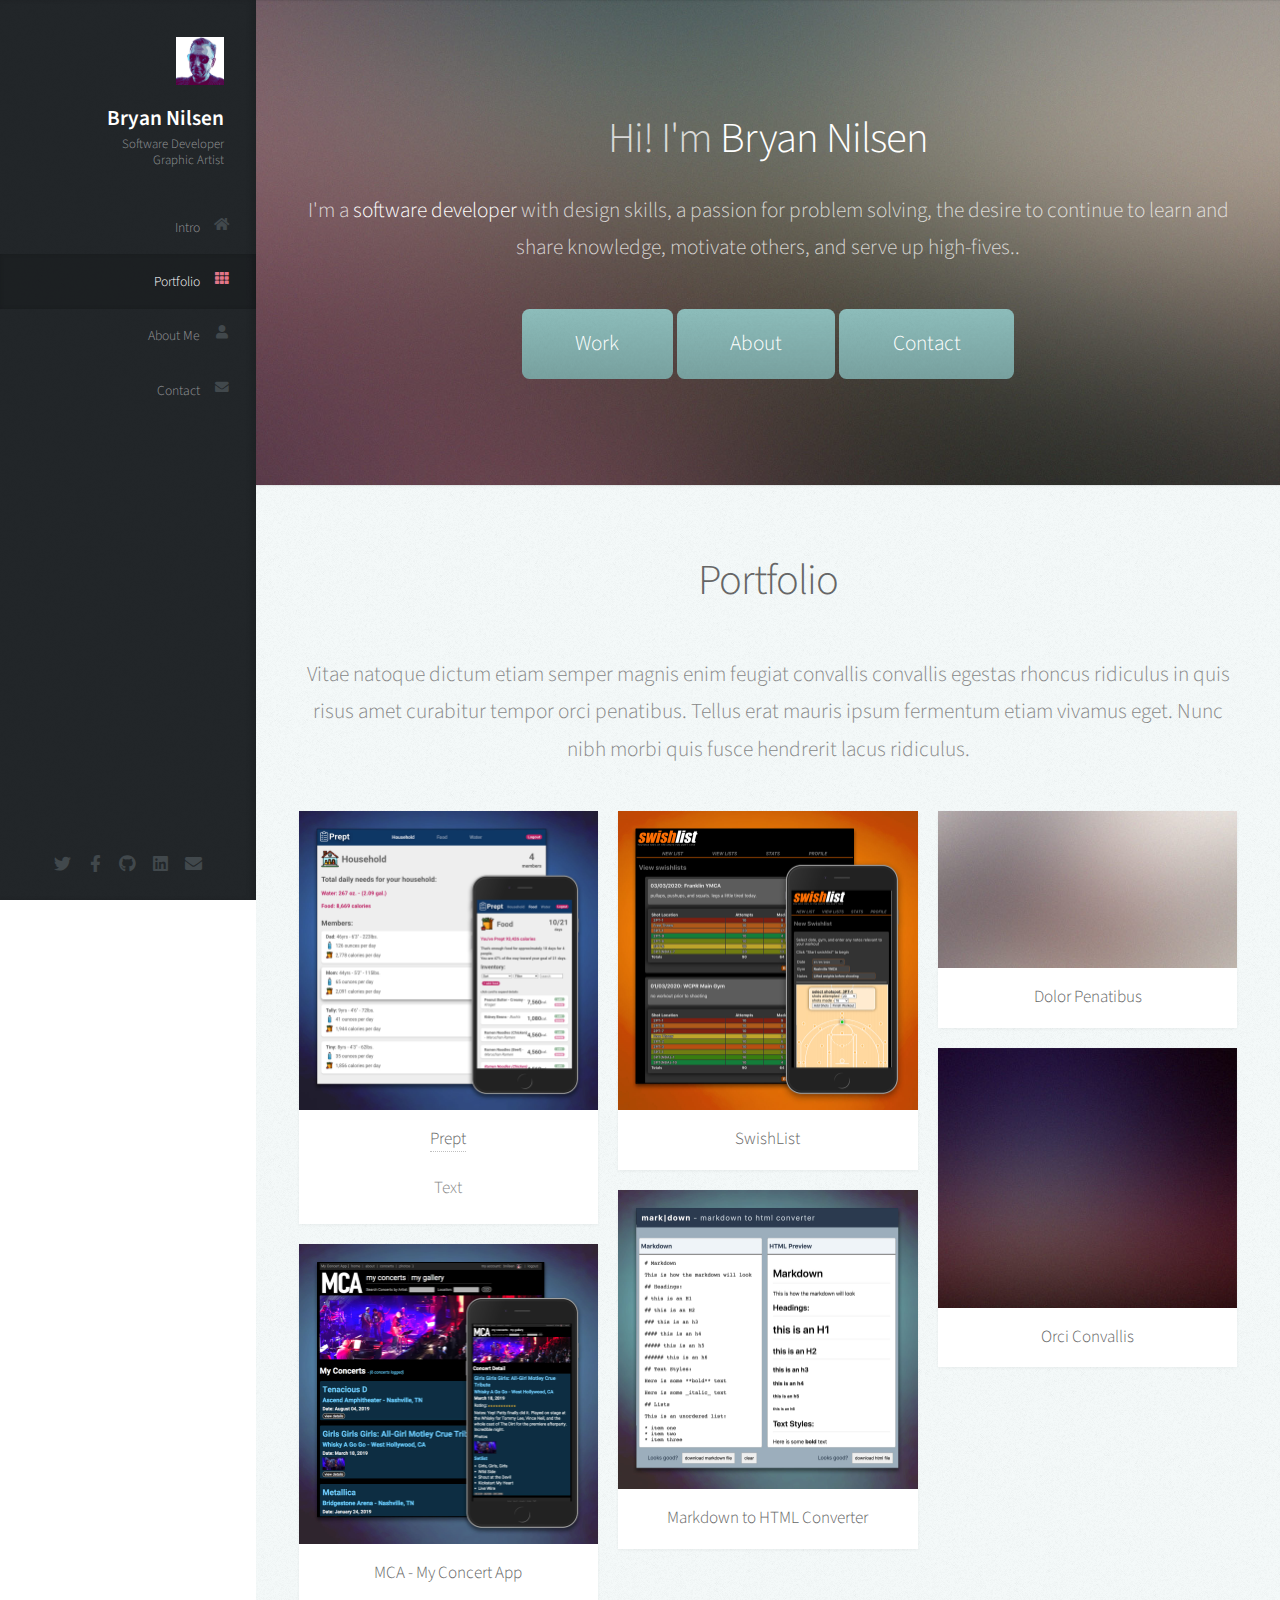
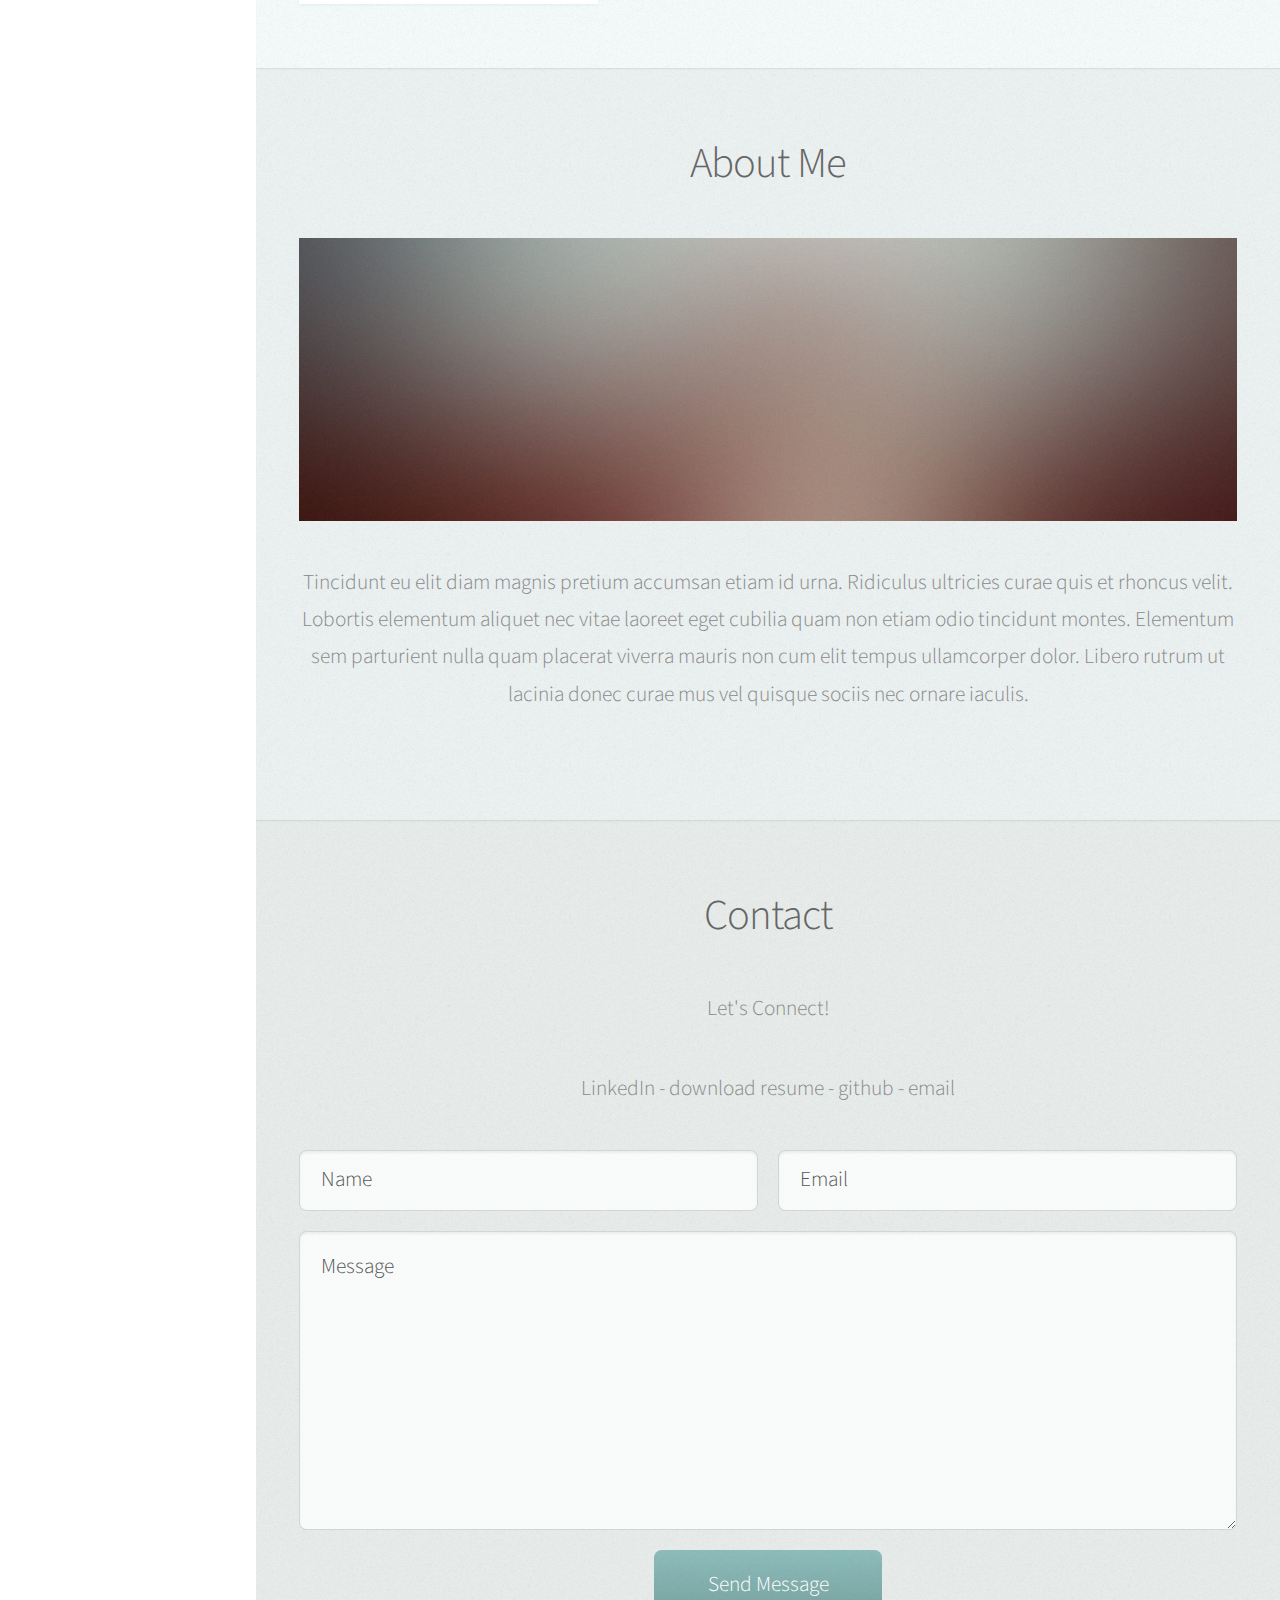
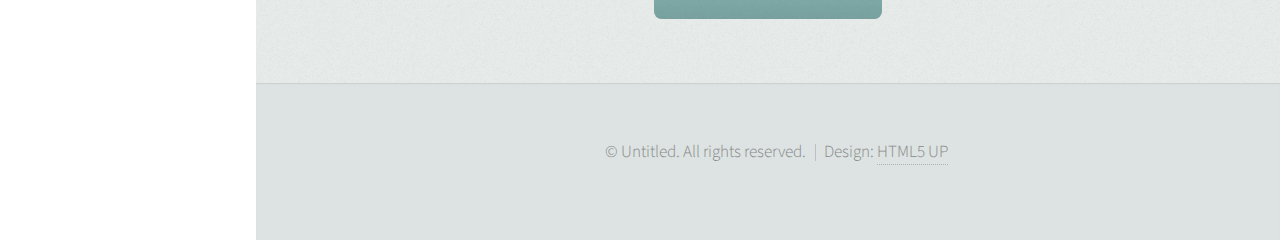
==== prologue/index.html @ c6aea809 "added prologue template" ====
<!DOCTYPE HTML>
<!--
	Prologue by HTML5 UP
	html5up.net | @ajlkn
	Free for personal and commercial use under the CCA 3.0 license (html5up.net/license)
-->
<html>
	<head>
		<title>Bryan Nilsen - Full-Stack Software Developer with a love of UI/UX, a background in art and design, and kickass high-fiver based in Nashville, TN</title>
		<meta charset="utf-8" />
		<meta name="viewport" content="width=device-width, initial-scale=1, user-scalable=no" />
		<link rel="stylesheet" href="assets/css/main.css" />
	</head>
	<body class="is-preload">

		<!-- Header -->
			<div id="header">

				<div class="top">

					<!-- Logo -->
						<div id="logo">
							<span class="image avatar48"><img src="./images/bn-avatar.jpg" alt="Bryan Nilsen" /></span>
							<h1 id="title">Bryan Nilsen</h1>
							<p>Software Developer <br/> Graphic Artist</p>
						</div>

					<!-- Nav -->
						<nav id="nav">
							<ul>
								<li><a href="#top" id="top-link"><span class="icon solid fa-home">Intro</span></a></li>
								<li><a href="#portfolio" id="portfolio-link"><span class="icon solid fa-th">Portfolio</span></a></li>
								<li><a href="#about" id="about-link"><span class="icon solid fa-user">About Me</span></a></li>
								<li><a href="#contact" id="contact-link"><span class="icon solid fa-envelope">Contact</span></a></li>
							</ul>
						</nav>

				</div>

				<div class="bottom">

					<!-- Social Icons -->
						<ul class="icons">
							<li><a href="#" class="icon brands fa-twitter"><span class="label">Twitter</span></a></li>
							<li><a href="#" class="icon brands fa-facebook-f"><span class="label">Facebook</span></a></li>
							<li><a href="#" class="icon brands fa-github"><span class="label">Github</span></a></li>
							<li><a href="#" class="icon brands fa-linkedin"><span class="label">LinkedIn</span></a></li>
							<li><a href="#" class="icon solid fa-envelope"><span class="label">Email</span></a></li>
						</ul>

				</div>

			</div>

		<!-- Main -->
			<div id="main">

				<!-- Intro -->
					<section id="top" class="one dark cover">
						<div class="container">

							<header>
								<h2 class="alt">Hi! I'm <strong>Bryan Nilsen</strong></h2>
								<p>I'm a <strong>software developer</strong> with design skills, a
              passion for problem solving, the desire to continue to learn and
              share knowledge, motivate others, and serve up high-fives..</p>
							</header>

							<footer>
								<a href="#portfolio" class="button scrolly">Work</a>
								<a href="#about" class="button scrolly">About</a>
								<a href="#contact" class="button scrolly">Contact</a>
							</footer>

						</div>
					</section>

				<!-- Portfolio -->
					<section id="portfolio" class="two">
						<div class="container">

							<header>
								<h2>Portfolio</h2>
							</header>

							<p>Vitae natoque dictum etiam semper magnis enim feugiat convallis convallis
							egestas rhoncus ridiculus in quis risus amet curabitur tempor orci penatibus.
							Tellus erat mauris ipsum fermentum etiam vivamus eget. Nunc nibh morbi quis
							fusce hendrerit lacus ridiculus.</p>

							<div class="row">
								<div class="col-4 col-12-mobile">
									<article class="item">
										<a href="#" class="image fit"><img
                  src="./images/work-prept-gradient.jpg"
                  alt="Prept - Food and Water Prepping App"
              /></a>
										<header>
              <h3>
                <a
                  href="https://github.com/BryanNilsen/Prept"
                  rel="noopener noreferrer"
                  target="_blank"
                  >Prept</a
                >
              </h3>
							<p>Text</p>
										</header>
									</article>
									<article class="item">
										<a href="#" class="image fit"><img
                  src="./images/work-mca-gradient.jpg"
                  alt="MCA - My Concert App"
              /></a>
										<header>
											<h3>MCA - My Concert App</h3>
										</header>
									</article>
								</div>
								<div class="col-4 col-12-mobile">
									<article class="item">
										<a href="#" class="image fit"><img
                  src="./images/work-swishlist-gradient.jpg"
                  alt="SwishList"
              /></a>
										<header>
											<h3>SwishList</h3>
										</header>
									</article>
									<article class="item">
										<a href="#" class="image fit"><img
                  src="./images/work-markdown-gradient.jpg"
                  alt="MCA - My Concert App"
              /></a>
										<header>
											<h3>Markdown to HTML Converter</h3>
										</header>
									</article>
								</div>
								<div class="col-4 col-12-mobile">
									<article class="item">
										<a href="#" class="image fit"><img src="images/pic06.jpg" alt="" /></a>
										<header>
											<h3>Dolor Penatibus</h3>
										</header>
									</article>
									<article class="item">
										<a href="#" class="image fit"><img src="images/pic07.jpg" alt="" /></a>
										<header>
											<h3>Orci Convallis</h3>
										</header>
									</article>
								</div>
							</div>

						</div>
					</section>

				<!-- About Me -->
					<section id="about" class="three">
						<div class="container">

							<header>
								<h2>About Me</h2>
							</header>

							<a href="#" class="image featured"><img src="images/pic08.jpg" alt="" /></a>

							<p>Tincidunt eu elit diam magnis pretium accumsan etiam id urna. Ridiculus
							ultricies curae quis et rhoncus velit. Lobortis elementum aliquet nec vitae
							laoreet eget cubilia quam non etiam odio tincidunt montes. Elementum sem
							parturient nulla quam placerat viverra mauris non cum elit tempus ullamcorper
							dolor. Libero rutrum ut lacinia donec curae mus vel quisque sociis nec
							ornare iaculis.</p>

						</div>
					</section>

				<!-- Contact -->
					<section id="contact" class="four">
						<div class="container">

							<header>
								<h2>Contact</h2>
							</header>

							<p>Let's Connect!</p>
							<p>LinkedIn - download resume - github - email</p>

							<form method="post" action="#">
								<div class="row">
									<div class="col-6 col-12-mobile"><input type="text" name="name" placeholder="Name" /></div>
									<div class="col-6 col-12-mobile"><input type="text" name="email" placeholder="Email" /></div>
									<div class="col-12">
										<textarea name="message" placeholder="Message"></textarea>
									</div>
									<div class="col-12">
										<input type="submit" value="Send Message" />
									</div>
								</div>
							</form>

						</div>
					</section>

			</div>

		<!-- Footer -->
			<div id="footer">

				<!-- Copyright -->
					<ul class="copyright">
						<li>&copy; Untitled. All rights reserved.</li><li>Design: <a href="http://html5up.net">HTML5 UP</a></li>
					</ul>

			</div>

		<!-- Scripts -->
			<script src="assets/js/jquery.min.js"></script>
			<script src="assets/js/jquery.scrolly.min.js"></script>
			<script src="assets/js/jquery.scrollex.min.js"></script>
			<script src="assets/js/browser.min.js"></script>
			<script src="assets/js/breakpoints.min.js"></script>
			<script src="assets/js/util.js"></script>
			<script src="assets/js/main.js"></script>

	</body>
</html>
---- prologue/assets/css/main.css ----
@import url("fontawesome-all.min.css");
@import url("https://fonts.googleapis.com/css?family=Source+Sans+Pro:300,300italic,400,600");

/*
	Prologue by HTML5 UP
	html5up.net | @ajlkn
	Free for personal and commercial use under the CCA 3.0 license (html5up.net/license)
*/

html,
body,
div,
span,
applet,
object,
iframe,
h1,
h2,
h3,
h4,
h5,
h6,
p,
blockquote,
pre,
a,
abbr,
acronym,
address,
big,
cite,
code,
del,
dfn,
em,
img,
ins,
kbd,
q,
s,
samp,
small,
strike,
strong,
sub,
sup,
tt,
var,
b,
u,
i,
center,
dl,
dt,
dd,
ol,
ul,
li,
fieldset,
form,
label,
legend,
table,
caption,
tbody,
tfoot,
thead,
tr,
th,
td,
article,
aside,
canvas,
details,
embed,
figure,
figcaption,
footer,
header,
hgroup,
menu,
nav,
output,
ruby,
section,
summary,
time,
mark,
audio,
video {
  margin: 0;
  padding: 0;
  border: 0;
  font-size: 100%;
  font: inherit;
  vertical-align: baseline;
}

article,
aside,
details,
figcaption,
figure,
footer,
header,
hgroup,
menu,
nav,
section {
  display: block;
}

body {
  line-height: 1;
}

ol,
ul {
  list-style: none;
}

blockquote,
q {
  quotes: none;
}

blockquote:before,
blockquote:after,
q:before,
q:after {
  content: "";
  content: none;
}

table {
  border-collapse: collapse;
  border-spacing: 0;
}

body {
  -webkit-text-size-adjust: none;
}

mark {
  background-color: transparent;
  color: inherit;
}

input::-moz-focus-inner {
  border: 0;
  padding: 0;
}

input,
select,
textarea {
  -moz-appearance: none;
  -webkit-appearance: none;
  -ms-appearance: none;
  appearance: none;
}

/* Basic */

html {
  box-sizing: border-box;
}

*,
*:before,
*:after {
  box-sizing: inherit;
}

body {
  background: #fff;
  font-family: "Source Sans Pro", sans-serif;
  font-size: 19pt;
  font-weight: 300;
  line-height: 1.75em;
  color: #888;
}

body.is-preload *,
body.is-preload *:before,
body.is-preload *:after {
  -moz-animation: none !important;
  -webkit-animation: none !important;
  -ms-animation: none !important;
  animation: none !important;
  -moz-transition: none !important;
  -webkit-transition: none !important;
  -ms-transition: none !important;
  transition: none !important;
}

input,
textarea,
select {
  font-family: "Source Sans Pro", sans-serif;
  font-size: 19pt;
  font-weight: 300;
  line-height: 1.75em;
  color: #888;
}

h1,
h2,
h3,
h4,
h5,
h6 {
  font-weight: 300;
  color: #666;
  line-height: 1.5em;
}

h1 a,
h2 a,
h3 a,
h4 a,
h5 a,
h6 a {
  color: inherit;
  text-decoration: none;
}

h1 a strong,
h2 a strong,
h3 a strong,
h4 a strong,
h5 a strong,
h6 a strong {
  color: #333;
}

h2 {
  font-size: 2em;
  letter-spacing: -1px;
}

h2.alt {
  color: #888;
}

h2.alt strong {
  color: #666;
}

h3 {
  font-size: 1.5em;
}

header {
  margin: 0 0 2em 0;
}

header > p {
  margin: 1em 0 0 0;
}

footer {
  margin: 2em 0 0 0;
}

strong,
b {
  font-weight: 300;
  color: #666;
}

em,
i {
  font-style: italic;
}

a {
  text-decoration: none;
  color: inherit;
  border-bottom: dotted 1px rgba(128, 128, 128, 0.5);
  -moz-transition: color 0.35s ease-in-out,
    border-bottom-color 0.35s ease-in-out;
  -webkit-transition: color 0.35s ease-in-out,
    border-bottom-color 0.35s ease-in-out;
  -ms-transition: color 0.35s ease-in-out, border-bottom-color 0.35s ease-in-out;
  transition: color 0.35s ease-in-out, border-bottom-color 0.35s ease-in-out;
  outline: 0;
}

a:hover {
  color: #e27689;
  border-bottom-color: rgba(255, 255, 255, 0);
}

sub {
  position: relative;
  top: 0.5em;
  font-size: 0.8em;
}

sup {
  position: relative;
  top: -0.5em;
  font-size: 0.8em;
}

hr {
  border: 0;
  border-top: solid 1px #ddd;
}

blockquote {
  border-left: solid 0.5em #ddd;
  padding: 1em 0 1em 2em;
  font-style: italic;
}

p,
ul,
ol,
dl,
table {
  margin-bottom: 2em;
}

br.clear {
  clear: both;
}

/* Container */

.container {
  margin: 0 auto;
  max-width: 100%;
  width: 1400px;
}

@media screen and (min-width: 961px) and (max-width: 1880px) {
  .container {
    width: 1200px;
  }
}

@media screen and (min-width: 961px) and (max-width: 1620px) {
  .container {
    width: 960px;
  }
}

@media screen and (min-width: 961px) and (max-width: 1320px) {
  .container {
    width: 100%;
  }
}

@media screen and (max-width: 960px) {
  .container {
    width: 100%;
  }
}

@media screen and (max-width: 736px) {
  .container {
    width: 100%;
  }
}

/* Row */

.row {
  display: flex;
  flex-wrap: wrap;
  box-sizing: border-box;
  align-items: stretch;
}

.row > * {
  box-sizing: border-box;
}

.row.gtr-uniform > * > :last-child {
  margin-bottom: 0;
}

.row.aln-left {
  justify-content: flex-start;
}

.row.aln-center {
  justify-content: center;
}

.row.aln-right {
  justify-content: flex-end;
}

.row.aln-top {
  align-items: flex-start;
}

.row.aln-middle {
  align-items: center;
}

.row.aln-bottom {
  align-items: flex-end;
}

.row > .imp {
  order: -1;
}

.row > .col-1 {
  width: 8.33333%;
}

.row > .off-1 {
  margin-left: 8.33333%;
}

.row > .col-2 {
  width: 16.66667%;
}

.row > .off-2 {
  margin-left: 16.66667%;
}

.row > .col-3 {
  width: 25%;
}

.row > .off-3 {
  margin-left: 25%;
}

.row > .col-4 {
  width: 33.33333%;
}

.row > .off-4 {
  margin-left: 33.33333%;
}

.row > .col-5 {
  width: 41.66667%;
}

.row > .off-5 {
  margin-left: 41.66667%;
}

.row > .col-6 {
  width: 50%;
}

.row > .off-6 {
  margin-left: 50%;
}

.row > .col-7 {
  width: 58.33333%;
}

.row > .off-7 {
  margin-left: 58.33333%;
}

.row > .col-8 {
  width: 66.66667%;
}

.row > .off-8 {
  margin-left: 66.66667%;
}

.row > .col-9 {
  width: 75%;
}

.row > .off-9 {
  margin-left: 75%;
}

.row > .col-10 {
  width: 83.33333%;
}

.row > .off-10 {
  margin-left: 83.33333%;
}

.row > .col-11 {
  width: 91.66667%;
}

.row > .off-11 {
  margin-left: 91.66667%;
}

.row > .col-12 {
  width: 100%;
}

.row > .off-12 {
  margin-left: 100%;
}

.row.gtr-0 {
  margin-top: 0px;
  margin-left: 0px;
}

.row.gtr-0 > * {
  padding: 0px 0 0 0px;
}

.row.gtr-0.gtr-uniform {
  margin-top: 0px;
}

.row.gtr-0.gtr-uniform > * {
  padding-top: 0px;
}

.row.gtr-25 {
  margin-top: -10px;
  margin-left: -10px;
}

.row.gtr-25 > * {
  padding: 10px 0 0 10px;
}

.row.gtr-25.gtr-uniform {
  margin-top: -10px;
}

.row.gtr-25.gtr-uniform > * {
  padding-top: 10px;
}

.row.gtr-50 {
  margin-top: -20px;
  margin-left: -20px;
}

.row.gtr-50 > * {
  padding: 20px 0 0 20px;
}

.row.gtr-50.gtr-uniform {
  margin-top: -20px;
}

.row.gtr-50.gtr-uniform > * {
  padding-top: 20px;
}

.row {
  margin-top: -40px;
  margin-left: -40px;
}

.row > * {
  padding: 40px 0 0 40px;
}

.row.gtr-uniform {
  margin-top: -40px;
}

.row.gtr-uniform > * {
  padding-top: 40px;
}

.row.gtr-150 {
  margin-top: -60px;
  margin-left: -60px;
}

.row.gtr-150 > * {
  padding: 60px 0 0 60px;
}

.row.gtr-150.gtr-uniform {
  margin-top: -60px;
}

.row.gtr-150.gtr-uniform > * {
  padding-top: 60px;
}

.row.gtr-200 {
  margin-top: -80px;
  margin-left: -80px;
}

.row.gtr-200 > * {
  padding: 80px 0 0 80px;
}

.row.gtr-200.gtr-uniform {
  margin-top: -80px;
}

.row.gtr-200.gtr-uniform > * {
  padding-top: 80px;
}

@media screen and (min-width: 961px) and (max-width: 1880px) {
  .row {
    display: flex;
    flex-wrap: wrap;
    box-sizing: border-box;
    align-items: stretch;
  }

  .row > * {
    box-sizing: border-box;
  }

  .row.gtr-uniform > * > :last-child {
    margin-bottom: 0;
  }

  .row.aln-left {
    justify-content: flex-start;
  }

  .row.aln-center {
    justify-content: center;
  }

  .row.aln-right {
    justify-content: flex-end;
  }

  .row.aln-top {
    align-items: flex-start;
  }

  .row.aln-middle {
    align-items: center;
  }

  .row.aln-bottom {
    align-items: flex-end;
  }

  .row > .imp-wide {
    order: -1;
  }

  .row > .col-1-wide {
    width: 8.33333%;
  }

  .row > .off-1-wide {
    margin-left: 8.33333%;
  }

  .row > .col-2-wide {
    width: 16.66667%;
  }

  .row > .off-2-wide {
    margin-left: 16.66667%;
  }

  .row > .col-3-wide {
    width: 25%;
  }

  .row > .off-3-wide {
    margin-left: 25%;
  }

  .row > .col-4-wide {
    width: 33.33333%;
  }

  .row > .off-4-wide {
    margin-left: 33.33333%;
  }

  .row > .col-5-wide {
    width: 41.66667%;
  }

  .row > .off-5-wide {
    margin-left: 41.66667%;
  }

  .row > .col-6-wide {
    width: 50%;
  }

  .row > .off-6-wide {
    margin-left: 50%;
  }

  .row > .col-7-wide {
    width: 58.33333%;
  }

  .row > .off-7-wide {
    margin-left: 58.33333%;
  }

  .row > .col-8-wide {
    width: 66.66667%;
  }

  .row > .off-8-wide {
    margin-left: 66.66667%;
  }

  .row > .col-9-wide {
    width: 75%;
  }

  .row > .off-9-wide {
    margin-left: 75%;
  }

  .row > .col-10-wide {
    width: 83.33333%;
  }

  .row > .off-10-wide {
    margin-left: 83.33333%;
  }

  .row > .col-11-wide {
    width: 91.66667%;
  }

  .row > .off-11-wide {
    margin-left: 91.66667%;
  }

  .row > .col-12-wide {
    width: 100%;
  }

  .row > .off-12-wide {
    margin-left: 100%;
  }

  .row.gtr-0 {
    margin-top: 0px;
    margin-left: 0px;
  }

  .row.gtr-0 > * {
    padding: 0px 0 0 0px;
  }

  .row.gtr-0.gtr-uniform {
    margin-top: 0px;
  }

  .row.gtr-0.gtr-uniform > * {
    padding-top: 0px;
  }

  .row.gtr-25 {
    margin-top: -10px;
    margin-left: -10px;
  }

  .row.gtr-25 > * {
    padding: 10px 0 0 10px;
  }

  .row.gtr-25.gtr-uniform {
    margin-top: -10px;
  }

  .row.gtr-25.gtr-uniform > * {
    padding-top: 10px;
  }

  .row.gtr-50 {
    margin-top: -20px;
    margin-left: -20px;
  }

  .row.gtr-50 > * {
    padding: 20px 0 0 20px;
  }

  .row.gtr-50.gtr-uniform {
    margin-top: -20px;
  }

  .row.gtr-50.gtr-uniform > * {
    padding-top: 20px;
  }

  .row {
    margin-top: -40px;
    margin-left: -40px;
  }

  .row > * {
    padding: 40px 0 0 40px;
  }

  .row.gtr-uniform {
    margin-top: -40px;
  }

  .row.gtr-uniform > * {
    padding-top: 40px;
  }

  .row.gtr-150 {
    margin-top: -60px;
    margin-left: -60px;
  }

  .row.gtr-150 > * {
    padding: 60px 0 0 60px;
  }

  .row.gtr-150.gtr-uniform {
    margin-top: -60px;
  }

  .row.gtr-150.gtr-uniform > * {
    padding-top: 60px;
  }

  .row.gtr-200 {
    margin-top: -80px;
    margin-left: -80px;
  }

  .row.gtr-200 > * {
    padding: 80px 0 0 80px;
  }

  .row.gtr-200.gtr-uniform {
    margin-top: -80px;
  }

  .row.gtr-200.gtr-uniform > * {
    padding-top: 80px;
  }
}

@media screen and (min-width: 961px) and (max-width: 1620px) {
  .row {
    display: flex;
    flex-wrap: wrap;
    box-sizing: border-box;
    align-items: stretch;
  }

  .row > * {
    box-sizing: border-box;
  }

  .row.gtr-uniform > * > :last-child {
    margin-bottom: 0;
  }

  .row.aln-left {
    justify-content: flex-start;
  }

  .row.aln-center {
    justify-content: center;
  }

  .row.aln-right {
    justify-content: flex-end;
  }

  .row.aln-top {
    align-items: flex-start;
  }

  .row.aln-middle {
    align-items: center;
  }

  .row.aln-bottom {
    align-items: flex-end;
  }

  .row > .imp-normal {
    order: -1;
  }

  .row > .col-1-normal {
    width: 8.33333%;
  }

  .row > .off-1-normal {
    margin-left: 8.33333%;
  }

  .row > .col-2-normal {
    width: 16.66667%;
  }

  .row > .off-2-normal {
    margin-left: 16.66667%;
  }

  .row > .col-3-normal {
    width: 25%;
  }

  .row > .off-3-normal {
    margin-left: 25%;
  }

  .row > .col-4-normal {
    width: 33.33333%;
  }

  .row > .off-4-normal {
    margin-left: 33.33333%;
  }

  .row > .col-5-normal {
    width: 41.66667%;
  }

  .row > .off-5-normal {
    margin-left: 41.66667%;
  }

  .row > .col-6-normal {
    width: 50%;
  }

  .row > .off-6-normal {
    margin-left: 50%;
  }

  .row > .col-7-normal {
    width: 58.33333%;
  }

  .row > .off-7-normal {
    margin-left: 58.33333%;
  }

  .row > .col-8-normal {
    width: 66.66667%;
  }

  .row > .off-8-normal {
    margin-left: 66.66667%;
  }

  .row > .col-9-normal {
    width: 75%;
  }

  .row > .off-9-normal {
    margin-left: 75%;
  }

  .row > .col-10-normal {
    width: 83.33333%;
  }

  .row > .off-10-normal {
    margin-left: 83.33333%;
  }

  .row > .col-11-normal {
    width: 91.66667%;
  }

  .row > .off-11-normal {
    margin-left: 91.66667%;
  }

  .row > .col-12-normal {
    width: 100%;
  }

  .row > .off-12-normal {
    margin-left: 100%;
  }

  .row.gtr-0 {
    margin-top: 0px;
    margin-left: 0px;
  }

  .row.gtr-0 > * {
    padding: 0px 0 0 0px;
  }

  .row.gtr-0.gtr-uniform {
    margin-top: 0px;
  }

  .row.gtr-0.gtr-uniform > * {
    padding-top: 0px;
  }

  .row.gtr-25 {
    margin-top: -10px;
    margin-left: -10px;
  }

  .row.gtr-25 > * {
    padding: 10px 0 0 10px;
  }

  .row.gtr-25.gtr-uniform {
    margin-top: -10px;
  }

  .row.gtr-25.gtr-uniform > * {
    padding-top: 10px;
  }

  .row.gtr-50 {
    margin-top: -20px;
    margin-left: -20px;
  }

  .row.gtr-50 > * {
    padding: 20px 0 0 20px;
  }

  .row.gtr-50.gtr-uniform {
    margin-top: -20px;
  }

  .row.gtr-50.gtr-uniform > * {
    padding-top: 20px;
  }

  .row {
    margin-top: -40px;
    margin-left: -40px;
  }

  .row > * {
    padding: 40px 0 0 40px;
  }

  .row.gtr-uniform {
    margin-top: -40px;
  }

  .row.gtr-uniform > * {
    padding-top: 40px;
  }

  .row.gtr-150 {
    margin-top: -60px;
    margin-left: -60px;
  }

  .row.gtr-150 > * {
    padding: 60px 0 0 60px;
  }

  .row.gtr-150.gtr-uniform {
    margin-top: -60px;
  }

  .row.gtr-150.gtr-uniform > * {
    padding-top: 60px;
  }

  .row.gtr-200 {
    margin-top: -80px;
    margin-left: -80px;
  }

  .row.gtr-200 > * {
    padding: 80px 0 0 80px;
  }

  .row.gtr-200.gtr-uniform {
    margin-top: -80px;
  }

  .row.gtr-200.gtr-uniform > * {
    padding-top: 80px;
  }
}

@media screen and (min-width: 961px) and (max-width: 1320px) {
  .row {
    display: flex;
    flex-wrap: wrap;
    box-sizing: border-box;
    align-items: stretch;
  }

  .row > * {
    box-sizing: border-box;
  }

  .row.gtr-uniform > * > :last-child {
    margin-bottom: 0;
  }

  .row.aln-left {
    justify-content: flex-start;
  }

  .row.aln-center {
    justify-content: center;
  }

  .row.aln-right {
    justify-content: flex-end;
  }

  .row.aln-top {
    align-items: flex-start;
  }

  .row.aln-middle {
    align-items: center;
  }

  .row.aln-bottom {
    align-items: flex-end;
  }

  .row > .imp-narrow {
    order: -1;
  }

  .row > .col-1-narrow {
    width: 8.33333%;
  }

  .row > .off-1-narrow {
    margin-left: 8.33333%;
  }

  .row > .col-2-narrow {
    width: 16.66667%;
  }

  .row > .off-2-narrow {
    margin-left: 16.66667%;
  }

  .row > .col-3-narrow {
    width: 25%;
  }

  .row > .off-3-narrow {
    margin-left: 25%;
  }

  .row > .col-4-narrow {
    width: 33.33333%;
  }

  .row > .off-4-narrow {
    margin-left: 33.33333%;
  }

  .row > .col-5-narrow {
    width: 41.66667%;
  }

  .row > .off-5-narrow {
    margin-left: 41.66667%;
  }

  .row > .col-6-narrow {
    width: 50%;
  }

  .row > .off-6-narrow {
    margin-left: 50%;
  }

  .row > .col-7-narrow {
    width: 58.33333%;
  }

  .row > .off-7-narrow {
    margin-left: 58.33333%;
  }

  .row > .col-8-narrow {
    width: 66.66667%;
  }

  .row > .off-8-narrow {
    margin-left: 66.66667%;
  }

  .row > .col-9-narrow {
    width: 75%;
  }

  .row > .off-9-narrow {
    margin-left: 75%;
  }

  .row > .col-10-narrow {
    width: 83.33333%;
  }

  .row > .off-10-narrow {
    margin-left: 83.33333%;
  }

  .row > .col-11-narrow {
    width: 91.66667%;
  }

  .row > .off-11-narrow {
    margin-left: 91.66667%;
  }

  .row > .col-12-narrow {
    width: 100%;
  }

  .row > .off-12-narrow {
    margin-left: 100%;
  }

  .row.gtr-0 {
    margin-top: 0px;
    margin-left: 0px;
  }

  .row.gtr-0 > * {
    padding: 0px 0 0 0px;
  }

  .row.gtr-0.gtr-uniform {
    margin-top: 0px;
  }

  .row.gtr-0.gtr-uniform > * {
    padding-top: 0px;
  }

  .row.gtr-25 {
    margin-top: -5px;
    margin-left: -5px;
  }

  .row.gtr-25 > * {
    padding: 5px 0 0 5px;
  }

  .row.gtr-25.gtr-uniform {
    margin-top: -5px;
  }

  .row.gtr-25.gtr-uniform > * {
    padding-top: 5px;
  }

  .row.gtr-50 {
    margin-top: -10px;
    margin-left: -10px;
  }

  .row.gtr-50 > * {
    padding: 10px 0 0 10px;
  }

  .row.gtr-50.gtr-uniform {
    margin-top: -10px;
  }

  .row.gtr-50.gtr-uniform > * {
    padding-top: 10px;
  }

  .row {
    margin-top: -20px;
    margin-left: -20px;
  }

  .row > * {
    padding: 20px 0 0 20px;
  }

  .row.gtr-uniform {
    margin-top: -20px;
  }

  .row.gtr-uniform > * {
    padding-top: 20px;
  }

  .row.gtr-150 {
    margin-top: -30px;
    margin-left: -30px;
  }

  .row.gtr-150 > * {
    padding: 30px 0 0 30px;
  }

  .row.gtr-150.gtr-uniform {
    margin-top: -30px;
  }

  .row.gtr-150.gtr-uniform > * {
    padding-top: 30px;
  }

  .row.gtr-200 {
    margin-top: -40px;
    margin-left: -40px;
  }

  .row.gtr-200 > * {
    padding: 40px 0 0 40px;
  }

  .row.gtr-200.gtr-uniform {
    margin-top: -40px;
  }

  .row.gtr-200.gtr-uniform > * {
    padding-top: 40px;
  }
}

@media screen and (max-width: 960px) {
  .row {
    display: flex;
    flex-wrap: wrap;
    box-sizing: border-box;
    align-items: stretch;
  }

  .row > * {
    box-sizing: border-box;
  }

  .row.gtr-uniform > * > :last-child {
    margin-bottom: 0;
  }

  .row.aln-left {
    justify-content: flex-start;
  }

  .row.aln-center {
    justify-content: center;
  }

  .row.aln-right {
    justify-content: flex-end;
  }

  .row.aln-top {
    align-items: flex-start;
  }

  .row.aln-middle {
    align-items: center;
  }

  .row.aln-bottom {
    align-items: flex-end;
  }

  .row > .imp-narrower {
    order: -1;
  }

  .row > .col-1-narrower {
    width: 8.33333%;
  }

  .row > .off-1-narrower {
    margin-left: 8.33333%;
  }

  .row > .col-2-narrower {
    width: 16.66667%;
  }

  .row > .off-2-narrower {
    margin-left: 16.66667%;
  }

  .row > .col-3-narrower {
    width: 25%;
  }

  .row > .off-3-narrower {
    margin-left: 25%;
  }

  .row > .col-4-narrower {
    width: 33.33333%;
  }

  .row > .off-4-narrower {
    margin-left: 33.33333%;
  }

  .row > .col-5-narrower {
    width: 41.66667%;
  }

  .row > .off-5-narrower {
    margin-left: 41.66667%;
  }

  .row > .col-6-narrower {
    width: 50%;
  }

  .row > .off-6-narrower {
    margin-left: 50%;
  }

  .row > .col-7-narrower {
    width: 58.33333%;
  }

  .row > .off-7-narrower {
    margin-left: 58.33333%;
  }

  .row > .col-8-narrower {
    width: 66.66667%;
  }

  .row > .off-8-narrower {
    margin-left: 66.66667%;
  }

  .row > .col-9-narrower {
    width: 75%;
  }

  .row > .off-9-narrower {
    margin-left: 75%;
  }

  .row > .col-10-narrower {
    width: 83.33333%;
  }

  .row > .off-10-narrower {
    margin-left: 83.33333%;
  }

  .row > .col-11-narrower {
    width: 91.66667%;
  }

  .row > .off-11-narrower {
    margin-left: 91.66667%;
  }

  .row > .col-12-narrower {
    width: 100%;
  }

  .row > .off-12-narrower {
    margin-left: 100%;
  }

  .row.gtr-0 {
    margin-top: 0px;
    margin-left: 0px;
  }

  .row.gtr-0 > * {
    padding: 0px 0 0 0px;
  }

  .row.gtr-0.gtr-uniform {
    margin-top: 0px;
  }

  .row.gtr-0.gtr-uniform > * {
    padding-top: 0px;
  }

  .row.gtr-25 {
    margin-top: -5px;
    margin-left: -5px;
  }

  .row.gtr-25 > * {
    padding: 5px 0 0 5px;
  }

  .row.gtr-25.gtr-uniform {
    margin-top: -5px;
  }

  .row.gtr-25.gtr-uniform > * {
    padding-top: 5px;
  }

  .row.gtr-50 {
    margin-top: -10px;
    margin-left: -10px;
  }

  .row.gtr-50 > * {
    padding: 10px 0 0 10px;
  }

  .row.gtr-50.gtr-uniform {
    margin-top: -10px;
  }

  .row.gtr-50.gtr-uniform > * {
    padding-top: 10px;
  }

  .row {
    margin-top: -20px;
    margin-left: -20px;
  }

  .row > * {
    padding: 20px 0 0 20px;
  }

  .row.gtr-uniform {
    margin-top: -20px;
  }

  .row.gtr-uniform > * {
    padding-top: 20px;
  }

  .row.gtr-150 {
    margin-top: -30px;
    margin-left: -30px;
  }

  .row.gtr-150 > * {
    padding: 30px 0 0 30px;
  }

  .row.gtr-150.gtr-uniform {
    margin-top: -30px;
  }

  .row.gtr-150.gtr-uniform > * {
    padding-top: 30px;
  }

  .row.gtr-200 {
    margin-top: -40px;
    margin-left: -40px;
  }

  .row.gtr-200 > * {
    padding: 40px 0 0 40px;
  }

  .row.gtr-200.gtr-uniform {
    margin-top: -40px;
  }

  .row.gtr-200.gtr-uniform > * {
    padding-top: 40px;
  }
}

@media screen and (max-width: 736px) {
  .row {
    display: flex;
    flex-wrap: wrap;
    box-sizing: border-box;
    align-items: stretch;
  }

  .row > * {
    box-sizing: border-box;
  }

  .row.gtr-uniform > * > :last-child {
    margin-bottom: 0;
  }

  .row.aln-left {
    justify-content: flex-start;
  }

  .row.aln-center {
    justify-content: center;
  }

  .row.aln-right {
    justify-content: flex-end;
  }

  .row.aln-top {
    align-items: flex-start;
  }

  .row.aln-middle {
    align-items: center;
  }

  .row.aln-bottom {
    align-items: flex-end;
  }

  .row > .imp-mobile {
    order: -1;
  }

  .row > .col-1-mobile {
    width: 8.33333%;
  }

  .row > .off-1-mobile {
    margin-left: 8.33333%;
  }

  .row > .col-2-mobile {
    width: 16.66667%;
  }

  .row > .off-2-mobile {
    margin-left: 16.66667%;
  }

  .row > .col-3-mobile {
    width: 25%;
  }

  .row > .off-3-mobile {
    margin-left: 25%;
  }

  .row > .col-4-mobile {
    width: 33.33333%;
  }

  .row > .off-4-mobile {
    margin-left: 33.33333%;
  }

  .row > .col-5-mobile {
    width: 41.66667%;
  }

  .row > .off-5-mobile {
    margin-left: 41.66667%;
  }

  .row > .col-6-mobile {
    width: 50%;
  }

  .row > .off-6-mobile {
    margin-left: 50%;
  }

  .row > .col-7-mobile {
    width: 58.33333%;
  }

  .row > .off-7-mobile {
    margin-left: 58.33333%;
  }

  .row > .col-8-mobile {
    width: 66.66667%;
  }

  .row > .off-8-mobile {
    margin-left: 66.66667%;
  }

  .row > .col-9-mobile {
    width: 75%;
  }

  .row > .off-9-mobile {
    margin-left: 75%;
  }

  .row > .col-10-mobile {
    width: 83.33333%;
  }

  .row > .off-10-mobile {
    margin-left: 83.33333%;
  }

  .row > .col-11-mobile {
    width: 91.66667%;
  }

  .row > .off-11-mobile {
    margin-left: 91.66667%;
  }

  .row > .col-12-mobile {
    width: 100%;
  }

  .row > .off-12-mobile {
    margin-left: 100%;
  }

  .row.gtr-0 {
    margin-top: 0px;
    margin-left: 0px;
  }

  .row.gtr-0 > * {
    padding: 0px 0 0 0px;
  }

  .row.gtr-0.gtr-uniform {
    margin-top: 0px;
  }

  .row.gtr-0.gtr-uniform > * {
    padding-top: 0px;
  }

  .row.gtr-25 {
    margin-top: -5px;
    margin-left: -5px;
  }

  .row.gtr-25 > * {
    padding: 5px 0 0 5px;
  }

  .row.gtr-25.gtr-uniform {
    margin-top: -5px;
  }

  .row.gtr-25.gtr-uniform > * {
    padding-top: 5px;
  }

  .row.gtr-50 {
    margin-top: -10px;
    margin-left: -10px;
  }

  .row.gtr-50 > * {
    padding: 10px 0 0 10px;
  }

  .row.gtr-50.gtr-uniform {
    margin-top: -10px;
  }

  .row.gtr-50.gtr-uniform > * {
    padding-top: 10px;
  }

  .row {
    margin-top: -20px;
    margin-left: -20px;
  }

  .row > * {
    padding: 20px 0 0 20px;
  }

  .row.gtr-uniform {
    margin-top: -20px;
  }

  .row.gtr-uniform > * {
    padding-top: 20px;
  }

  .row.gtr-150 {
    margin-top: -30px;
    margin-left: -30px;
  }

  .row.gtr-150 > * {
    padding: 30px 0 0 30px;
  }

  .row.gtr-150.gtr-uniform {
    margin-top: -30px;
  }

  .row.gtr-150.gtr-uniform > * {
    padding-top: 30px;
  }

  .row.gtr-200 {
    margin-top: -40px;
    margin-left: -40px;
  }

  .row.gtr-200 > * {
    padding: 40px 0 0 40px;
  }

  .row.gtr-200.gtr-uniform {
    margin-top: -40px;
  }

  .row.gtr-200.gtr-uniform > * {
    padding-top: 40px;
  }
}

/* Sections/Article */

section,
article {
  margin-bottom: 3em;
}

section > :last-child,
section > .container,
section:last-child,
article > :last-child,
article > .container,
article:last-child {
  margin-bottom: 0;
}

.row > section,
.row > article {
  margin-bottom: 0;
}

/* Image */

.image {
  display: inline-block;
  border: 0;
}

.image img {
  display: block;
  width: 100%;
}

.image.avatar48 {
  width: 48px;
  height: 48px;
  background: #f00;
}

.image.avatar48 img {
  width: 48px;
  height: 48px;
}

.image.fit {
  display: block;
  width: 100%;
}

.image.featured {
  display: block;
  width: 100%;
  margin: 0 0 2em 0;
}

.image.left {
  float: left;
  margin: 0 2em 2em 0;
}

.image.centered {
  display: block;
  margin: 0 0 2em 0;
}

.image.centered img {
  margin: 0 auto;
  width: auto;
}

/* List */

ul {
  list-style: disc;
  padding-left: 1em;
}

ul li {
  padding-left: 0.5em;
}

ol {
  list-style: decimal;
  padding-left: 1.25em;
}

ol li {
  padding-left: 0.25em;
}

/* Icons */

ul.icons {
  cursor: default;
  list-style: none;
  padding-left: 0;
}

ul.icons li {
  display: inline-block;
  padding-left: 0;
}

ul.icons a {
  display: inline-block;
  width: 2em;
  height: 2em;
  line-height: 2em;
  text-align: center;
  border: 0;
}

/* Form */

form label {
  display: block;
  text-align: left;
  margin-bottom: 0.5em;
}

form input[type="text"],
form input[type="email"],
form input[type="password"],
form select,
form textarea {
  position: relative;
  -webkit-appearance: none;
  display: block;
  border: 0;
  outline: 0;
  background: #fff;
  background: rgba(255, 255, 255, 0.75);
  width: 100%;
  border-radius: 0.35em;
  padding: 0.75em 1em 0.75em 1em;
  box-shadow: inset 0 0.1em 0.1em 0 rgba(0, 0, 0, 0.05);
  border: solid 1px rgba(0, 0, 0, 0.15);
  -moz-transition: all 0.35s ease-in-out;
  -webkit-transition: all 0.35s ease-in-out;
  -ms-transition: all 0.35s ease-in-out;
  transition: all 0.35s ease-in-out;
}

form input[type="text"]:focus,
form input[type="email"]:focus,
form input[type="password"]:focus,
form select:focus,
form textarea:focus {
  box-shadow: 0 0 2px 1px #8ebebc;
  background: #fff;
}

form input[type="text"],
form input[type="email"],
form input[type="password"],
form select {
  line-height: 1.25em;
}

form textarea {
  min-height: 14em;
}

form ::-webkit-input-placeholder {
  color: #555 !important;
}

form :-moz-placeholder {
  color: #555 !important;
}

form ::-moz-placeholder {
  color: #555 !important;
}

form :-ms-input-placeholder {
  color: #555 !important;
}

form ::-moz-focus-inner {
  border: 0;
}

/* Table */

table {
  width: 100%;
  text-align: left;
}

table tbody tr:nth-child(2n + 2) {
  background: #f4f4f4;
}

table td {
  padding: 0.5em 1em 0.5em 1em;
}

table th {
  text-align: left;
  padding: 0.5em 1em 0.5em 1em;
  color: #fff;
  background: #222729 url("images/overlay.png");
}

table thead {
  background: #444;
  color: #fff;
}

table tfoot {
  background: #eee;
}

/* Button */

input[type="button"],
input[type="submit"],
input[type="reset"],
button,
.button {
  position: relative;
  display: inline-block;
  border-radius: 0.35em;
  color: #fff !important;
  text-decoration: none;
  padding: 0.75em 2.5em 0.75em 2.5em;
  background-color: #8ebebc;
  border: 0;
  cursor: pointer;
  background-image: -moz-linear-gradient(
      top,
      rgba(0, 0, 0, 0),
      rgba(0, 0, 0, 0.15)
    ),
    url("images/overlay.png");
  background-image: -webkit-linear-gradient(
      top,
      rgba(0, 0, 0, 0),
      rgba(0, 0, 0, 0.15)
    ),
    url("images/overlay.png");
  background-image: -ms-linear-gradient(
      top,
      rgba(0, 0, 0, 0),
      rgba(0, 0, 0, 0.15)
    ),
    url("images/overlay.png");
  background-image: linear-gradient(top, rgba(0, 0, 0, 0), rgba(0, 0, 0, 0.15)),
    url("images/overlay.png");
  -moz-transition: background-color 0.35s ease-in-out;
  -webkit-transition: background-color 0.35s ease-in-out;
  -ms-transition: background-color 0.35s ease-in-out;
  transition: background-color 0.35s ease-in-out;
}

input[type="button"]:hover,
input[type="submit"]:hover,
input[type="reset"]:hover,
button:hover,
.button:hover {
  background-color: #9ececc;
}

input[type="button"]:active,
input[type="submit"]:active,
input[type="reset"]:active,
button:active,
.button:active {
  background-color: #7eaeac;
}

/* Item */

.item {
  box-shadow: 0 0.05em 0.15em 0 rgba(0, 0, 0, 0.05);
  margin-bottom: 40px;
}

.item header {
  background: #fff;
  margin: 0;
  padding: 1em 0 1em 0;
  font-size: 0.8em;
}

.item header h3 {
  font-size: 1em;
}

/* Icons */

.icon {
  text-decoration: none;
  text-decoration: none;
}

.icon:before {
  -moz-osx-font-smoothing: grayscale;
  -webkit-font-smoothing: antialiased;
  display: inline-block;
  font-style: normal;
  font-variant: normal;
  text-rendering: auto;
  line-height: 1;
  text-transform: none !important;
  font-family: "Font Awesome 5 Free";
  font-weight: 400;
}

.icon:before {
  line-height: inherit;
}

.icon > .label {
  display: none;
}

.icon.solid:before {
  font-weight: 900;
}

.icon.brands:before {
  font-family: "Font Awesome 5 Brands";
}

/* Header */

#header {
  display: -moz-flex;
  display: -webkit-flex;
  display: -ms-flex;
  display: flex;
  -moz-flex-direction: column;
  -webkit-flex-direction: column;
  -ms-flex-direction: column;
  flex-direction: column;
  -moz-justify-content: space-between;
  -webkit-justify-content: space-between;
  -ms-justify-content: space-between;
  justify-content: space-between;
  background: #222629 url("images/overlay.png");
  box-shadow: inset -0.25em 0 0.25em 0 rgba(0, 0, 0, 0.1);
  color: #fff;
  height: 100%;
  left: 0;
  overflow-y: auto;
  position: fixed;
  text-align: right;
  top: 0;
  width: 375px;
}

#header .top {
  -moz-flex-grow: 1;
  -webkit-flex-grow: 1;
  -ms-flex-grow: 1;
  flex-grow: 1;
}

#header .bottom {
  -moz-flex-shrink: 0;
  -webkit-flex-shrink: 0;
  -ms-flex-shrink: 0;
  flex-shrink: 0;
  padding: 1.5em 0 0.75em 0;
}

#header .bottom > :last-child {
  margin-bottom: 0;
}

#header .icons {
  font-size: 0.8em;
  text-align: center;
}

#header .icons a {
  color: #41484c;
  -moz-transition: color 0.35s ease-in-out;
  -webkit-transition: color 0.35s ease-in-out;
  -ms-transition: color 0.35s ease-in-out;
  transition: color 0.35s ease-in-out;
}

#header .icons a:hover {
  color: #fff;
}

#logo {
  position: relative;
  margin: 1.75em 1.5em 1.5em 1.5em;
  min-height: 48px;
  cursor: default;
}

#logo h1 {
  position: relative;
  color: #fff;
  font-weight: 600;
  font-size: 1em;
  line-height: 1em;
}

#logo p {
  position: relative;
  display: block;
  font-size: 0.6em;
  color: rgba(255, 255, 255, 0.5);
  line-height: 1.25em;
  margin: 0.5em 0 0 0;
}

#logo .image {
  position: absolute;
  left: 0;
  top: 0;
}

#nav ul {
  list-style: none;
  padding-left: 0;
  margin-bottom: 0;
}

#nav ul li {
  padding-left: 0;
}

#nav ul li a {
  display: block;
  padding: 0.5em 1.5em 0.5em 1.5em;
  color: rgba(255, 255, 255, 0.5);
  text-decoration: none;
  outline: 0;
  border: 0;
  -moz-transition: none;
  -webkit-transition: none;
  -ms-transition: none;
  transition: none;
}

#nav ul li a span {
  position: relative;
  display: block;
  font-size: 0.8em;
}

#nav ul li a span:before {
  position: absolute;
  left: 0;
  color: #41484c;
  text-align: center;
  width: 1.25em;
  line-height: 1.75em;
}

#nav ul li a.active {
  background: rgba(0, 0, 0, 0.15);
  box-shadow: inset 0 0 0.25em 0 rgba(0, 0, 0, 0.125);
  color: #fff;
}

#nav ul li a.active span:before {
  color: #e27689;
}

/* Footer */

#footer {
  margin-left: 375px;
  text-align: center;
  background-color: #dce3e2;
  padding: 3em 0 4em 0;
  box-shadow: inset 0 1px 0 0 rgba(0, 0, 0, 0.05),
    inset 0 0.1em 0.1em 0 rgba(0, 0, 0, 0.025);
  font-size: 0.8em;
}

#footer .copyright {
  cursor: default;
  margin: 0;
}

#footer .copyright li {
  display: inline-block;
  line-height: 1em;
  border-left: solid 1px rgba(128, 128, 128, 0.35);
  padding: 0 0 0 0.5em;
  margin: 0 0 0 0.5em;
}

#footer .copyright li:first-child {
  border-left: 0;
  padding-left: 0;
  margin-left: 0;
}

/* Main */

#main {
  margin-left: 375px;
}

#main > section {
  margin: 0;
  overflow: hidden;
  padding: 4em 0;
  box-shadow: inset 0 1px 0 0 rgba(0, 0, 0, 0.05),
    inset 0 0.1em 0.1em 0 rgba(0, 0, 0, 0.025);
  text-align: center;
  background-image: url("images/overlay.png");
}

#main > section.dark {
  color: #ddd;
  color: rgba(255, 255, 255, 0.75);
}

#main > section.dark h2,
#main > section.dark h3,
#main > section.dark h4,
#main > section.dark h5,
#main > section.dark h6 {
  color: inherit;
}

#main > section.dark strong {
  color: #fff;
  border-color: inherit;
}

#main > section.dark a {
  color: #fff;
  border-color: inherit;
}

#main > section.dark a:hover {
  border-bottom-color: rgba(255, 255, 255, 0);
}

#main > section.cover {
  padding: 10em 0;
  background-size: cover;
  background-position: center center;
}

#main > section.one {
  background-color: #81918e;
  background-image: url("../../images/banner.jpg");
}

#main > section.two {
  background-color: #f5fafa;
}

#main > section.three {
  background-color: #ecf1f1;
}

#main > section.four {
  background-color: #e8edec;
}

/* Wide */

@media screen and (min-width: 961px) and (max-width: 1880px) {
  /* Basic */

  body,
  input,
  textarea,
  select {
    font-size: 17pt;
  }

  /* Header */

  #header {
    width: 300px;
  }

  /* Footer */

  #footer {
    margin-left: 300px;
  }

  /* Main */

  #main {
    margin-left: 300px;
  }
}

/* Normal */

@media screen and (min-width: 961px) and (max-width: 1620px) {
  /* Main */

  #main > section {
    padding: 3em 0;
  }

  #main section.cover {
    padding: 5em 0;
  }
}

/* Narrow */

@media screen and (min-width: 961px) and (max-width: 1320px) {
  /* Basic */

  body,
  input,
  textarea,
  select {
    font-size: 16pt;
  }

  .container {
    padding: 0 2em 0 2em;
  }

  /* Icons */

  ul.icons li a {
    width: 1.75em;
  }

  /* Item */

  .item {
    margin-bottom: 20px;
  }

  /* Header */

  #header {
    width: 20%;
  }

  #logo .image {
    position: relative;
    margin: 0 0 0.5em 0;
  }

  #nav ul li a {
    font-size: 0.8em;
    padding-top: 0.5em;
    padding-bottom: 0.5em;
  }

  #nav ul li a span {
    padding-right: 2.25em;
  }

  #nav ul li a span:before {
    left: 100%;
    margin-left: -1.25em;
    line-height: 2.25em;
  }

  /* Footer */

  #footer {
    margin-left: 20%;
  }

  /* Main */

  #main {
    margin-left: 20%;
  }
}

/* Narrower */

#headerToggle {
  display: none;
}

@media screen and (max-width: 960px) {
  /* Basic */

  html,
  body {
    overflow-x: hidden;
  }

  body,
  input,
  textarea,
  select {
    font-size: 16pt;
  }

  header br {
    display: none;
  }

  .container {
    padding: 0 2em 0 2em;
  }

  /* Item */

  .item {
    margin-bottom: 15px;
  }

  /* Icons */

  ul.icons a {
    width: 1.75em;
    font-size: 1.25em;
  }

  /* Header */

  #header {
    -moz-backface-visibility: hidden;
    -webkit-backface-visibility: hidden;
    -ms-backface-visibility: hidden;
    backface-visibility: hidden;
    -moz-transform: translateX(-275px);
    -webkit-transform: translateX(-275px);
    -ms-transform: translateX(-275px);
    transform: translateX(-275px);
    -moz-transition: -moz-transform 0.5s ease;
    -webkit-transition: -webkit-transform 0.5s ease;
    -ms-transition: -ms-transform 0.5s ease;
    transition: transform 0.5s ease;
    -webkit-overflow-scrolling: touch;
    display: block;
    height: 100%;
    left: 0;
    overflow-y: auto;
    position: fixed;
    top: 0;
    width: 275px;
    z-index: 10002;
    width: 275px;
    background: #222729 url("images/overlay.png");
    box-shadow: inset -0.25em 0 0.25em 0 rgba(0, 0, 0, 0.125);
  }

  #header .top {
    position: relative;
  }

  #header .bottom {
    border-top: solid 1px rgba(255, 255, 255, 0.05);
    box-shadow: 0 -1px 0 0 rgba(0, 0, 0, 0.15);
    padding-top: 2em;
    margin-top: 2em;
    position: relative;
  }

  #logo {
    margin: 1.5em 1.25em 1.25em 1.25em;
  }

  #nav ul li a {
    padding: 0.5em 1.25em 0.5em 1.25em;
  }

  #headerToggle {
    -moz-backface-visibility: hidden;
    -webkit-backface-visibility: hidden;
    -ms-backface-visibility: hidden;
    backface-visibility: hidden;
    -moz-transition: -moz-transform 0.5s ease;
    -webkit-transition: -webkit-transform 0.5s ease;
    -ms-transition: -ms-transform 0.5s ease;
    transition: transform 0.5s ease;
    display: block;
    height: 2.25em;
    left: 0;
    position: fixed;
    top: 0;
    width: 3.25em;
    z-index: 10001;
  }

  #headerToggle .toggle {
    text-decoration: none;
    position: absolute;
    left: 0;
    top: 0;
    width: 100%;
    height: 100%;
    outline: 0;
    border: 0;
  }

  #headerToggle .toggle:before {
    -moz-osx-font-smoothing: grayscale;
    -webkit-font-smoothing: antialiased;
    display: inline-block;
    font-style: normal;
    font-variant: normal;
    text-rendering: auto;
    line-height: 1;
    text-transform: none !important;
    font-family: "Font Awesome 5 Free";
    font-weight: 900;
  }

  #headerToggle .toggle:before {
    text-decoration: none;
    content: "\f0c9";
    color: #fff;
    font-size: 18px;
    background: rgba(128, 136, 144, 0.5);
    border-radius: 0.35em;
    text-align: center;
    position: absolute;
    left: 0.5em;
    top: 0.5em;
    display: block;
    width: 3.25em;
    height: 2.25em;
    line-height: 2.25em;
  }

  body.header-visible #main {
    -moz-transform: translateX(275px);
    -webkit-transform: translateX(275px);
    -ms-transform: translateX(275px);
    transform: translateX(275px);
  }

  body.header-visible #headerToggle {
    -moz-transform: translateX(275px);
    -webkit-transform: translateX(275px);
    -ms-transform: translateX(275px);
    transform: translateX(275px);
  }

  body.header-visible #header {
    -moz-transform: translateX(0);
    -webkit-transform: translateX(0);
    -ms-transform: translateX(0);
    transform: translateX(0);
  }

  /* Footer */

  #footer {
    margin-left: 0;
  }

  /* Main */

  #main {
    -moz-backface-visibility: hidden;
    -webkit-backface-visibility: hidden;
    -ms-backface-visibility: hidden;
    backface-visibility: hidden;
    -moz-transition: -moz-transform 0.5s ease;
    -webkit-transition: -webkit-transform 0.5s ease;
    -ms-transition: -ms-transform 0.5s ease;
    transition: transform 0.5s ease;
    padding-bottom: 1px;
    margin-left: 0;
  }

  #main > section {
    padding: 3em 0;
  }

  #main section.cover {
    padding: 4em 0;
  }
}

/* Mobile */

@media screen and (max-width: 736px) {
  /* Basic */

  body,
  input,
  textarea,
  select {
    font-size: 14pt;
  }

  h2 {
    font-size: 1.5em;
    letter-spacing: 0;
    font-weight: 300;
  }

  .container {
    padding: 0 15px 0 15px;
  }

  /* List */

  ul.icons a {
    width: 2em;
    font-size: 1.25em;
  }

  /* Main */

  #main > section {
    padding: 2em 0;
  }

  #main section.cover {
    padding: 4em 0em;
  }

  #main section.cover header {
    padding: 0 1em;
  }

  /* Footer */

  #footer .copyright li {
    display: block;
    line-height: 1.25em;
    border: 0;
    padding: 0;
    margin: 1em 0 0 0;
  }

  #footer .copyright li:first-child {
    margin-top: 0;
  }
}
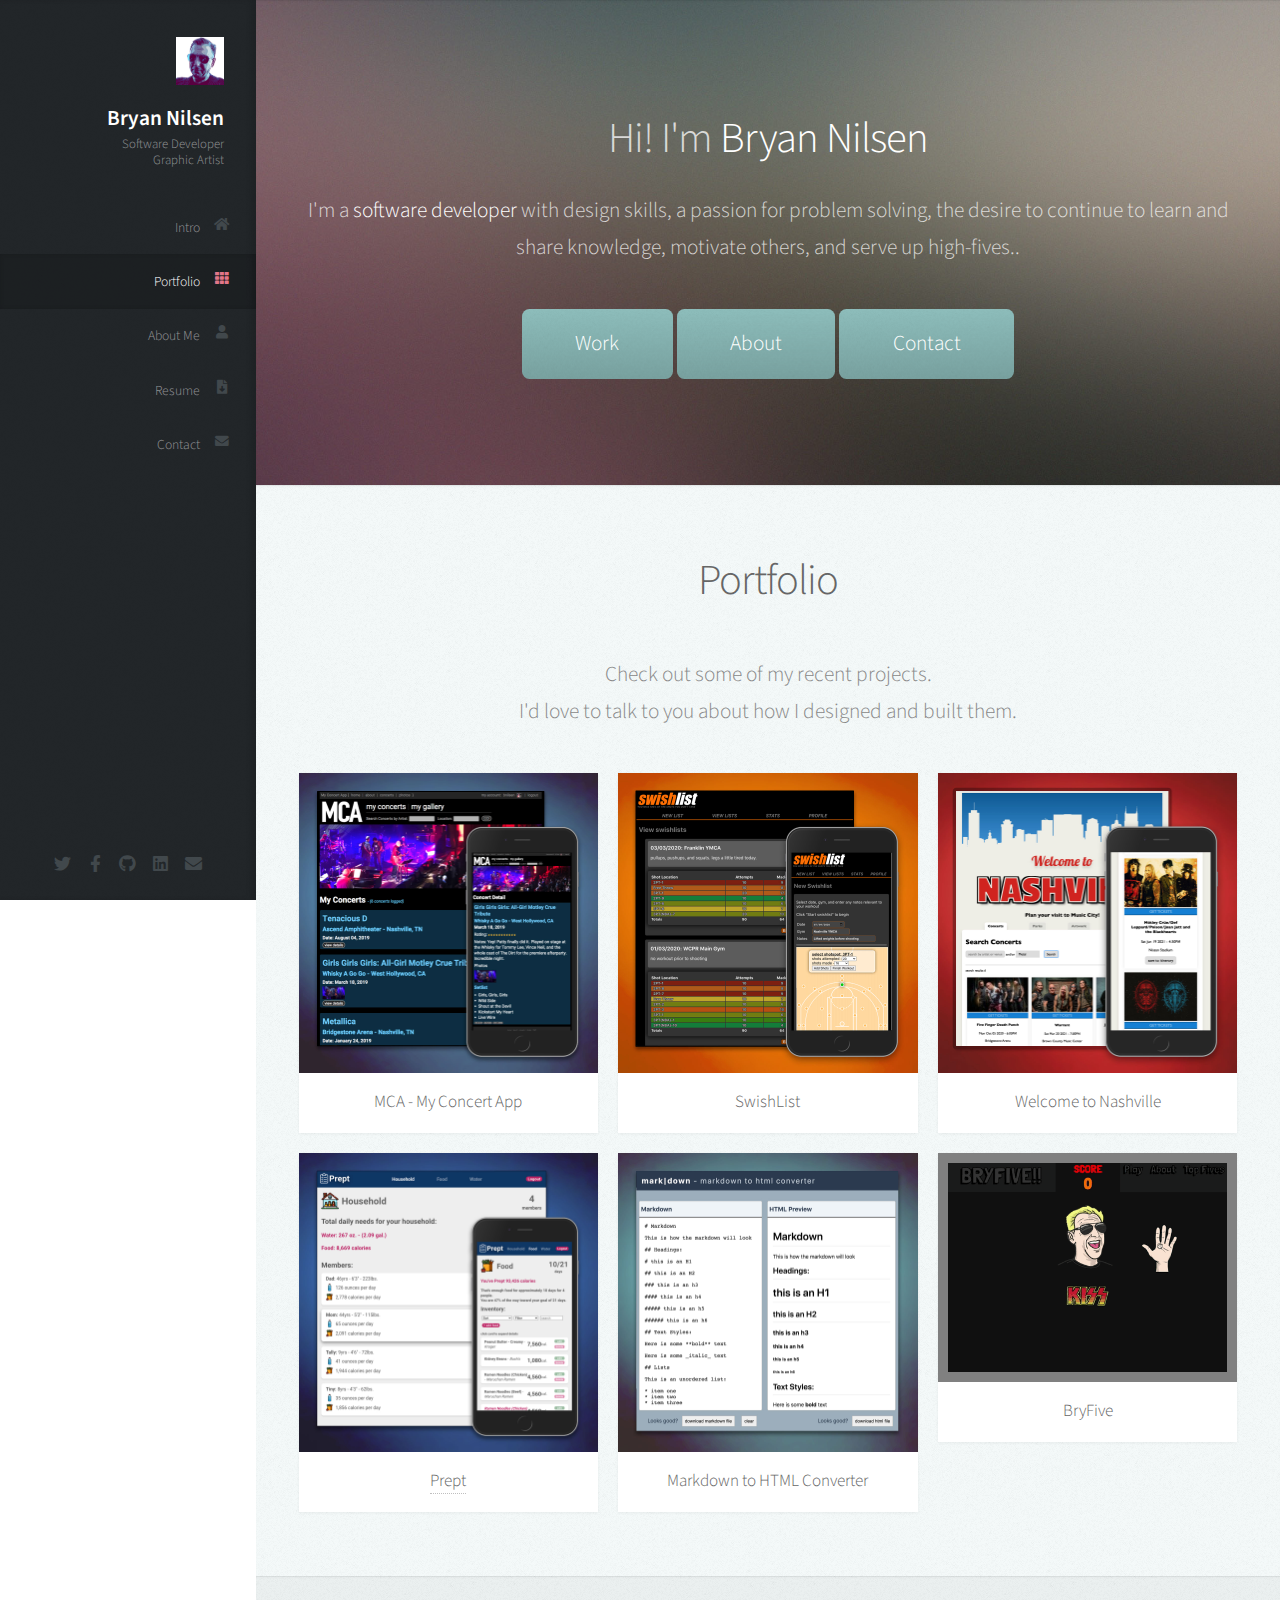
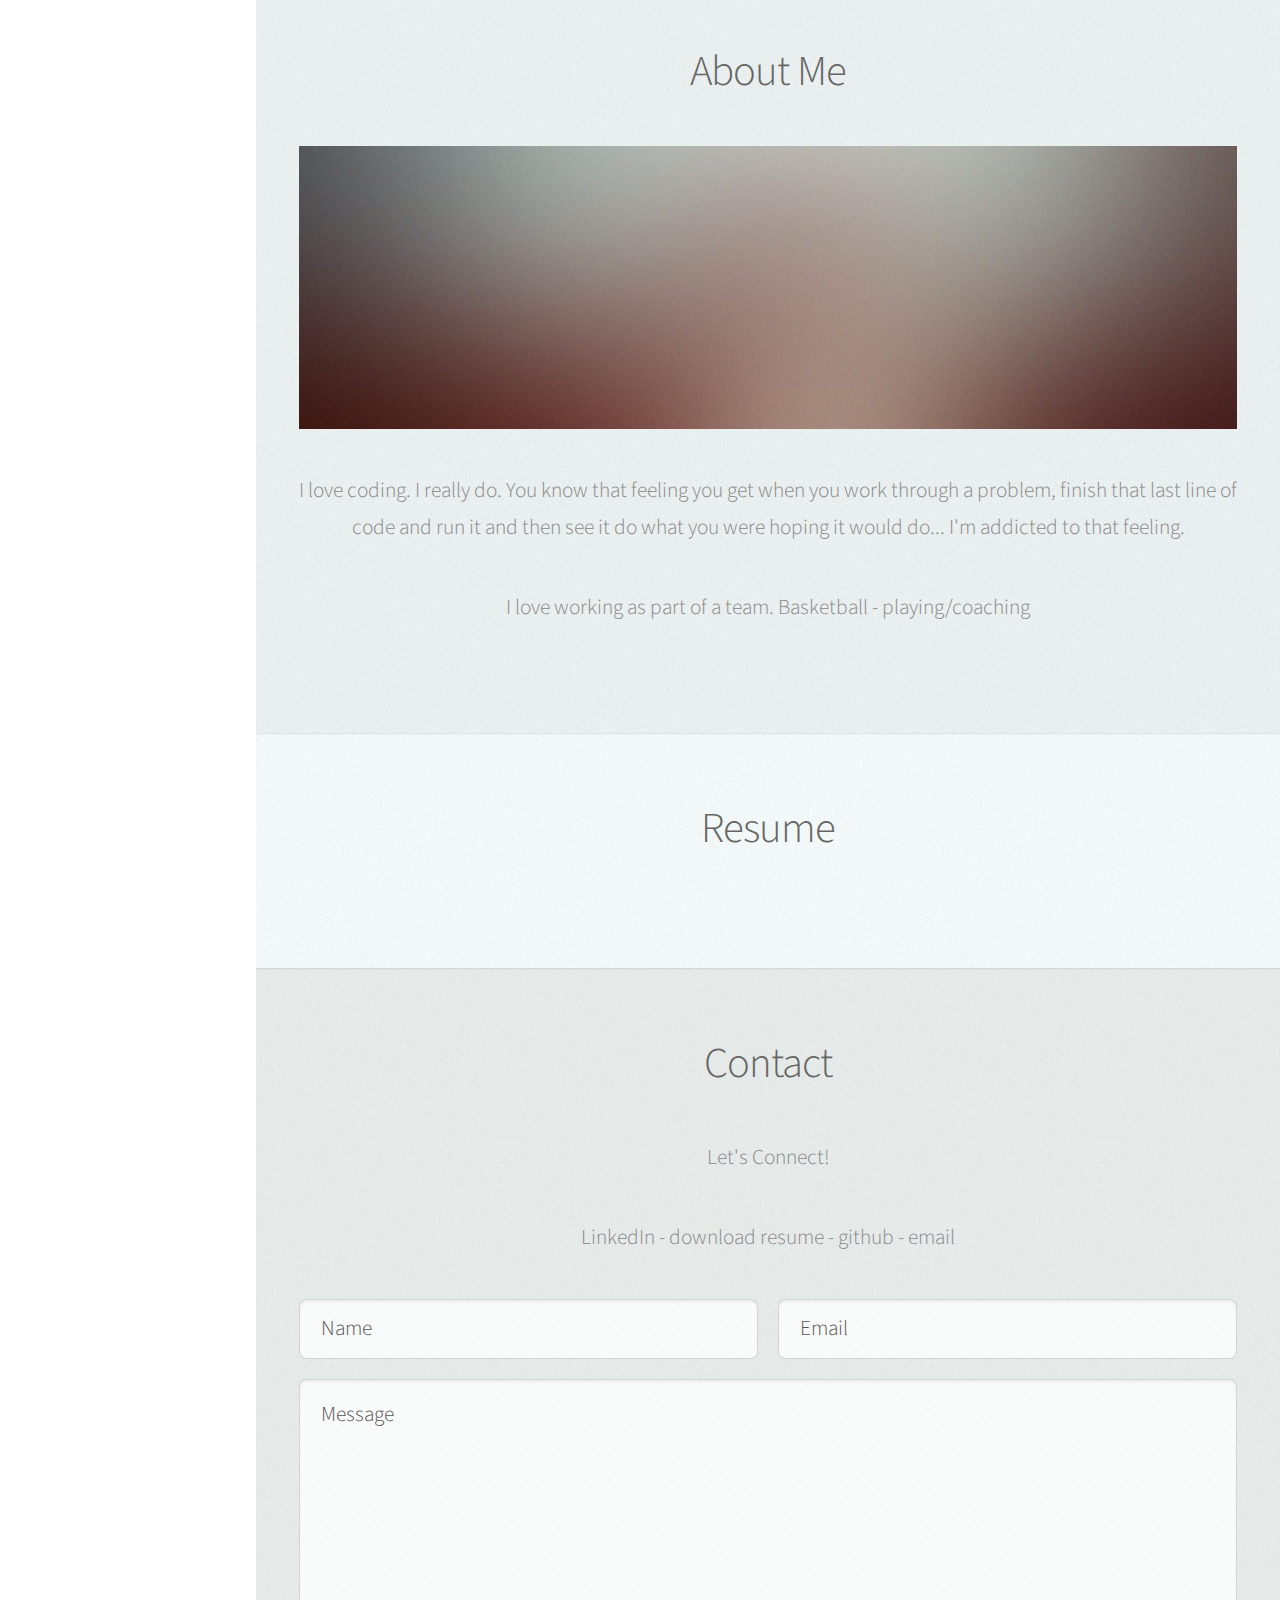
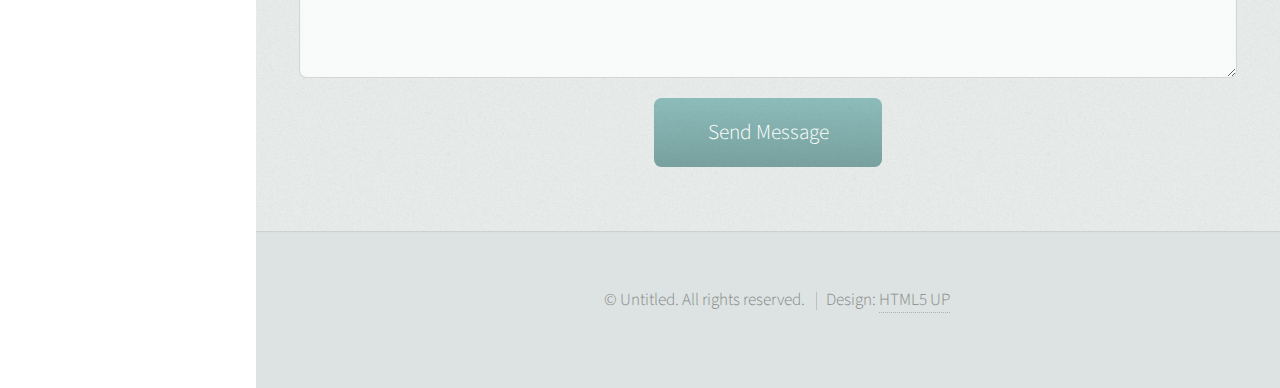
==== commit 4018f108: "updated content" ====
--- a/prologue/index.html
+++ b/prologue/index.html
@@ -1,228 +1,293 @@
-<!DOCTYPE HTML>
+<!DOCTYPE html>
 <!--
 	Prologue by HTML5 UP
 	html5up.net | @ajlkn
 	Free for personal and commercial use under the CCA 3.0 license (html5up.net/license)
 -->
 <html>
-	<head>
-		<title>Bryan Nilsen - Full-Stack Software Developer with a love of UI/UX, a background in art and design, and kickass high-fiver based in Nashville, TN</title>
-		<meta charset="utf-8" />
-		<meta name="viewport" content="width=device-width, initial-scale=1, user-scalable=no" />
-		<link rel="stylesheet" href="assets/css/main.css" />
-	</head>
-	<body class="is-preload">
-
-		<!-- Header -->
-			<div id="header">
-
-				<div class="top">
-
-					<!-- Logo -->
-						<div id="logo">
-							<span class="image avatar48"><img src="./images/bn-avatar.jpg" alt="Bryan Nilsen" /></span>
-							<h1 id="title">Bryan Nilsen</h1>
-							<p>Software Developer <br/> Graphic Artist</p>
-						</div>
-
-					<!-- Nav -->
-						<nav id="nav">
-							<ul>
-								<li><a href="#top" id="top-link"><span class="icon solid fa-home">Intro</span></a></li>
-								<li><a href="#portfolio" id="portfolio-link"><span class="icon solid fa-th">Portfolio</span></a></li>
-								<li><a href="#about" id="about-link"><span class="icon solid fa-user">About Me</span></a></li>
-								<li><a href="#contact" id="contact-link"><span class="icon solid fa-envelope">Contact</span></a></li>
-							</ul>
-						</nav>
-
-				</div>
-
-				<div class="bottom">
-
-					<!-- Social Icons -->
-						<ul class="icons">
-							<li><a href="#" class="icon brands fa-twitter"><span class="label">Twitter</span></a></li>
-							<li><a href="#" class="icon brands fa-facebook-f"><span class="label">Facebook</span></a></li>
-							<li><a href="#" class="icon brands fa-github"><span class="label">Github</span></a></li>
-							<li><a href="#" class="icon brands fa-linkedin"><span class="label">LinkedIn</span></a></li>
-							<li><a href="#" class="icon solid fa-envelope"><span class="label">Email</span></a></li>
-						</ul>
-
-				</div>
-
-			</div>
-
-		<!-- Main -->
-			<div id="main">
-
-				<!-- Intro -->
-					<section id="top" class="one dark cover">
-						<div class="container">
-
-							<header>
-								<h2 class="alt">Hi! I'm <strong>Bryan Nilsen</strong></h2>
-								<p>I'm a <strong>software developer</strong> with design skills, a
+  <head>
+    <title>
+      Bryan Nilsen - Full-Stack Software Developer with a love of UI/UX, a
+      background in art and design, and kickass high-fiver based in Nashville,
+      TN
+    </title>
+    <meta charset="utf-8" />
+    <meta
+      name="viewport"
+      content="width=device-width, initial-scale=1, user-scalable=no"
+    />
+    <link rel="stylesheet" href="assets/css/main.css" />
+  </head>
+  <body class="is-preload">
+    <!-- Header -->
+    <div id="header">
+      <div class="top">
+        <!-- Logo -->
+        <div id="logo">
+          <span class="image avatar48"
+            ><img src="./images/bn-avatar.jpg" alt="Bryan Nilsen"
+          /></span>
+          <h1 id="title">Bryan Nilsen</h1>
+          <p>
+            Software Developer <br />
+            Graphic Artist
+          </p>
+        </div>
+
+        <!-- Nav -->
+        <nav id="nav">
+          <ul>
+            <li>
+              <a href="#top" id="top-link"
+                ><span class="icon solid fa-home">Intro</span></a
+              >
+            </li>
+            <li>
+              <a href="#portfolio" id="portfolio-link"
+                ><span class="icon solid fa-th">Portfolio</span></a
+              >
+            </li>
+            <li>
+              <a href="#about" id="about-link"
+                ><span class="icon solid fa-user">About Me</span></a
+              >
+            </li>
+            <li>
+              <a href="#resume" id="resume-link"
+                ><span class="icon solid fa-file-download"
+                  >Resume</span
+                ></a
+              >
+            </li>
+            <li>
+              <a href="#contact" id="contact-link"
+                ><span class="icon solid fa-envelope">Contact</span></a
+              >
+            </li>
+          </ul>
+        </nav>
+      </div>
+
+      <div class="bottom">
+        <!-- Social Icons -->
+        <ul class="icons">
+          <li>
+            <a href="#" class="icon brands fa-twitter"
+              ><span class="label">Twitter</span></a
+            >
+          </li>
+          <li>
+            <a href="#" class="icon brands fa-facebook-f"
+              ><span class="label">Facebook</span></a
+            >
+          </li>
+          <li>
+            <a href="#" class="icon brands fa-github"
+              ><span class="label">Github</span></a
+            >
+          </li>
+          <li>
+            <a
+              href="https://www.linkedin.com/in/bryan-nilsen/"
+              class="icon brands fa-linkedin"
+              rel="noopener noreferrer"
+              target="_blank"
+              ><span class="label">LinkedIn</span></a
+            >
+          </li>
+          <li>
+            <a href="#" class="icon solid fa-envelope"
+              ><span class="label">Email</span></a
+            >
+          </li>
+        </ul>
+      </div>
+    </div>
+
+    <!-- Main -->
+    <div id="main">
+      <!-- Intro -->
+      <section id="top" class="one dark cover">
+        <div class="container">
+          <header>
+            <h2 class="alt">Hi! I'm <strong>Bryan Nilsen</strong></h2>
+            <p>
+              I'm a <strong>software developer</strong> with design skills, a
               passion for problem solving, the desire to continue to learn and
-              share knowledge, motivate others, and serve up high-fives..</p>
-							</header>
-
-							<footer>
-								<a href="#portfolio" class="button scrolly">Work</a>
-								<a href="#about" class="button scrolly">About</a>
-								<a href="#contact" class="button scrolly">Contact</a>
-							</footer>
-
-						</div>
-					</section>
-
-				<!-- Portfolio -->
-					<section id="portfolio" class="two">
-						<div class="container">
-
-							<header>
-								<h2>Portfolio</h2>
-							</header>
-
-							<p>Vitae natoque dictum etiam semper magnis enim feugiat convallis convallis
-							egestas rhoncus ridiculus in quis risus amet curabitur tempor orci penatibus.
-							Tellus erat mauris ipsum fermentum etiam vivamus eget. Nunc nibh morbi quis
-							fusce hendrerit lacus ridiculus.</p>
-
-							<div class="row">
-								<div class="col-4 col-12-mobile">
-									<article class="item">
-										<a href="#" class="image fit"><img
-                  src="./images/work-prept-gradient.jpg"
-                  alt="Prept - Food and Water Prepping App"
-              /></a>
-										<header>
-              <h3>
-                <a
-                  href="https://github.com/BryanNilsen/Prept"
-                  rel="noopener noreferrer"
-                  target="_blank"
-                  >Prept</a
-                >
-              </h3>
-							<p>Text</p>
-										</header>
-									</article>
-									<article class="item">
-										<a href="#" class="image fit"><img
-                  src="./images/work-mca-gradient.jpg"
-                  alt="MCA - My Concert App"
-              /></a>
-										<header>
-											<h3>MCA - My Concert App</h3>
-										</header>
-									</article>
-								</div>
-								<div class="col-4 col-12-mobile">
-									<article class="item">
-										<a href="#" class="image fit"><img
-                  src="./images/work-swishlist-gradient.jpg"
-                  alt="SwishList"
-              /></a>
-										<header>
-											<h3>SwishList</h3>
-										</header>
-									</article>
-									<article class="item">
-										<a href="#" class="image fit"><img
-                  src="./images/work-markdown-gradient.jpg"
-                  alt="MCA - My Concert App"
-              /></a>
-										<header>
-											<h3>Markdown to HTML Converter</h3>
-										</header>
-									</article>
-								</div>
-								<div class="col-4 col-12-mobile">
-									<article class="item">
-										<a href="#" class="image fit"><img src="images/pic06.jpg" alt="" /></a>
-										<header>
-											<h3>Dolor Penatibus</h3>
-										</header>
-									</article>
-									<article class="item">
-										<a href="#" class="image fit"><img src="images/pic07.jpg" alt="" /></a>
-										<header>
-											<h3>Orci Convallis</h3>
-										</header>
-									</article>
-								</div>
-							</div>
-
-						</div>
-					</section>
-
-				<!-- About Me -->
-					<section id="about" class="three">
-						<div class="container">
-
-							<header>
-								<h2>About Me</h2>
-							</header>
-
-							<a href="#" class="image featured"><img src="images/pic08.jpg" alt="" /></a>
-
-							<p>Tincidunt eu elit diam magnis pretium accumsan etiam id urna. Ridiculus
-							ultricies curae quis et rhoncus velit. Lobortis elementum aliquet nec vitae
-							laoreet eget cubilia quam non etiam odio tincidunt montes. Elementum sem
-							parturient nulla quam placerat viverra mauris non cum elit tempus ullamcorper
-							dolor. Libero rutrum ut lacinia donec curae mus vel quisque sociis nec
-							ornare iaculis.</p>
-
-						</div>
-					</section>
-
-				<!-- Contact -->
-					<section id="contact" class="four">
-						<div class="container">
-
-							<header>
-								<h2>Contact</h2>
-							</header>
-
-							<p>Let's Connect!</p>
-							<p>LinkedIn - download resume - github - email</p>
-
-							<form method="post" action="#">
-								<div class="row">
-									<div class="col-6 col-12-mobile"><input type="text" name="name" placeholder="Name" /></div>
-									<div class="col-6 col-12-mobile"><input type="text" name="email" placeholder="Email" /></div>
-									<div class="col-12">
-										<textarea name="message" placeholder="Message"></textarea>
-									</div>
-									<div class="col-12">
-										<input type="submit" value="Send Message" />
-									</div>
-								</div>
-							</form>
-
-						</div>
-					</section>
-
-			</div>
-
-		<!-- Footer -->
-			<div id="footer">
-
-				<!-- Copyright -->
-					<ul class="copyright">
-						<li>&copy; Untitled. All rights reserved.</li><li>Design: <a href="http://html5up.net">HTML5 UP</a></li>
-					</ul>
-
-			</div>
-
-		<!-- Scripts -->
-			<script src="assets/js/jquery.min.js"></script>
-			<script src="assets/js/jquery.scrolly.min.js"></script>
-			<script src="assets/js/jquery.scrollex.min.js"></script>
-			<script src="assets/js/browser.min.js"></script>
-			<script src="assets/js/breakpoints.min.js"></script>
-			<script src="assets/js/util.js"></script>
-			<script src="assets/js/main.js"></script>
-
-	</body>
-</html>+              share knowledge, motivate others, and serve up high-fives..
+            </p>
+          </header>
+
+          <footer>
+            <a href="#portfolio" class="button scrolly">Work</a>
+            <a href="#about" class="button scrolly">About</a>
+            <a href="#contact" class="button scrolly">Contact</a>
+          </footer>
+        </div>
+      </section>
+
+      <!-- Portfolio -->
+      <section id="portfolio" class="two">
+        <div class="container">
+          <header>
+            <h2>Portfolio</h2>
+          </header>
+          <p>
+						Check out some of my recent projects. <br/>
+						I'd love to talk to you about how I designed and built them.
+          </p>
+
+          <div class="row">
+            <div class="col-4 col-12-mobile">
+              <article class="item">
+                <a href="#" class="image fit"
+                  ><img
+                    src="./images/work-mca-gradient.jpg"
+                    alt="MCA - My Concert App"
+                /></a>
+                <header>
+                  <h3>MCA - My Concert App</h3>
+                </header>
+              </article>
+              <article class="item">
+                <a href="#" class="image fit"
+                  ><img
+                    src="./images/work-prept-gradient.jpg"
+                    alt="Prept - Food and Water Prepping App"
+                /></a>
+                <header>
+                  <h3>
+                    <a
+                      href="https://github.com/BryanNilsen/Prept"
+                      rel="noopener noreferrer"
+                      target="_blank"
+                      >Prept</a
+                    >
+                  </h3>
+                </header>
+              </article>
+            </div>
+            <div class="col-4 col-12-mobile">
+              <article class="item">
+                <a href="#" class="image fit"
+                  ><img
+                    src="./images/work-swishlist-gradient.jpg"
+                    alt="SwishList"
+                /></a>
+                <header>
+                  <h3>SwishList</h3>
+                </header>
+              </article>
+              <article class="item">
+                <a href="#" class="image fit"
+                  ><img
+                    src="./images/work-markdown-gradient.jpg"
+                    alt="MarkDown - Markdown to HTML Converter"
+                /></a>
+                <header>
+                  <h3>Markdown to HTML Converter</h3>
+                </header>
+              </article>
+            </div>
+            <div class="col-4 col-12-mobile">
+              <article class="item">
+                <a href="#" class="image fit"
+                  ><img
+                    src="./images/work-w2nash-gradient.jpg"
+                    alt="Welcome to Nashville"
+                /></a>
+                <header>
+                  <h3>Welcome to Nashville</h3>
+                </header>
+              </article>
+              <article class="item">
+                <a href="#" class="image fit"
+                  ><img
+                    src="./images/bryfive.gif"
+                    alt="BryFive"
+                    style="border: 0.5em solid gray;"
+                /></a>
+                <header>
+                  <h3>BryFive</h3>
+                </header>
+              </article>
+            </div>
+          </div>
+        </div>
+      </section>
+
+      <!-- About Me -->
+      <section id="about" class="three">
+        <div class="container">
+          <header>
+            <h2>About Me</h2>
+          </header>
+
+          <a href="#" class="image featured"
+            ><img src="images/pic08.jpg" alt=""
+          /></a>
+
+          <p>
+						I love coding. I really do. You know that feeling you get when you work through a problem, finish that last line of code and run it and then see it do what you were hoping it would do... I'm addicted to that feeling.
+					</p>
+					<p>I love working as part of a team. Basketball - playing/coaching</p>
+        </div>
+			</section>
+			
+			<!-- Resume -->
+			<section id="resume" class="two">
+				<div class="container">
+          <header>
+            <h2>Resume</h2>
+          </header>
+			</section>
+
+      <!-- Contact -->
+      <section id="contact" class="four">
+        <div class="container">
+          <header>
+            <h2>Contact</h2>
+          </header>
+
+          <p>Let's Connect!</p>
+          <p>LinkedIn - download resume - github - email</p>
+
+          <form method="POST" action="https://formspree.io/xqkyyvdd">
+            <div class="row">
+              <div class="col-6 col-12-mobile">
+                <input type="text" name="name" placeholder="Name" />
+              </div>
+              <div class="col-6 col-12-mobile">
+                <input type="email" name="_replyto" placeholder="Email" />
+              </div>
+              <div class="col-12">
+                <textarea name="message" placeholder="Message"></textarea>
+              </div>
+              <div class="col-12">
+                <input type="submit" value="Send Message" />
+              </div>
+            </div>
+          </form>
+        </div>
+      </section>
+    </div>
+
+    <!-- Footer -->
+    <div id="footer">
+      <!-- Copyright -->
+      <ul class="copyright">
+        <li>&copy; Untitled. All rights reserved.</li>
+        <li>Design: <a href="http://html5up.net">HTML5 UP</a></li>
+      </ul>
+    </div>
+
+    <!-- Scripts -->
+    <script src="assets/js/jquery.min.js"></script>
+    <script src="assets/js/jquery.scrolly.min.js"></script>
+    <script src="assets/js/jquery.scrollex.min.js"></script>
+    <script src="assets/js/browser.min.js"></script>
+    <script src="assets/js/breakpoints.min.js"></script>
+    <script src="assets/js/util.js"></script>
+    <script src="assets/js/main.js"></script>
+  </body>
+</html>
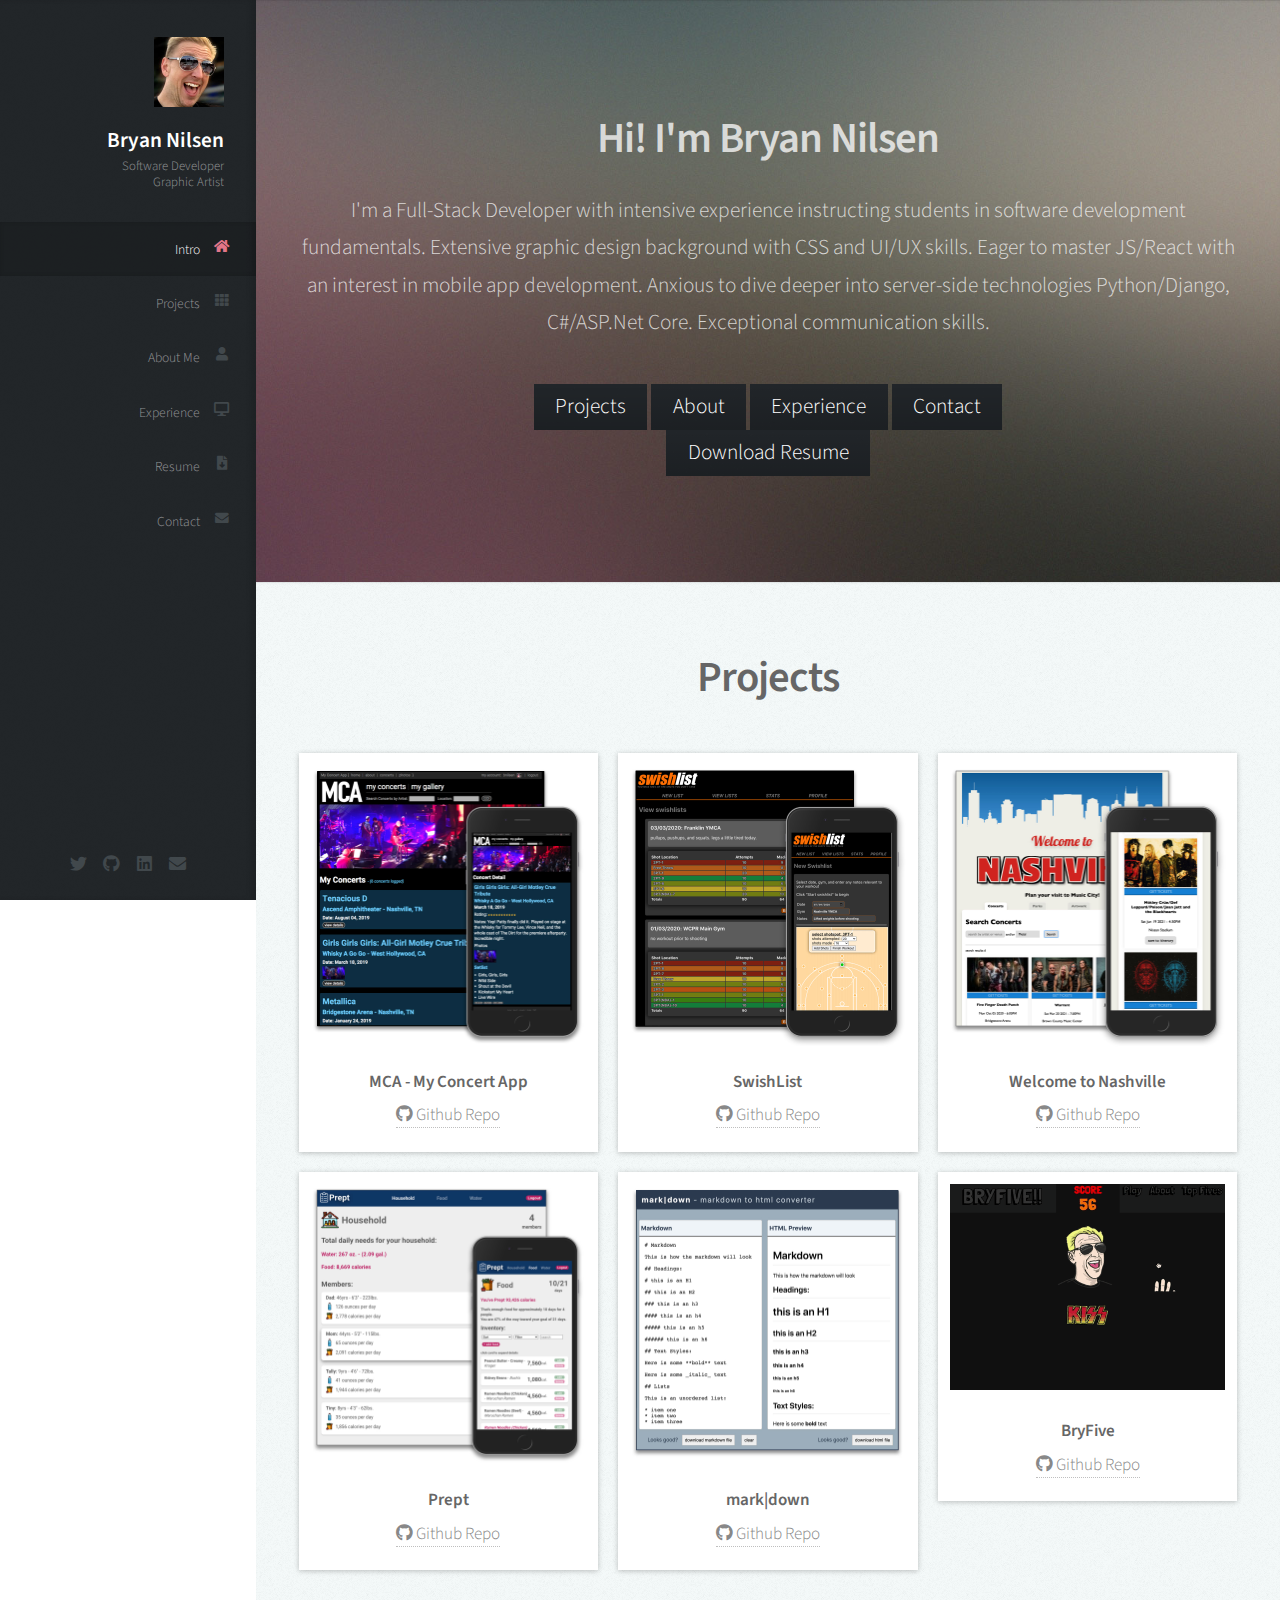
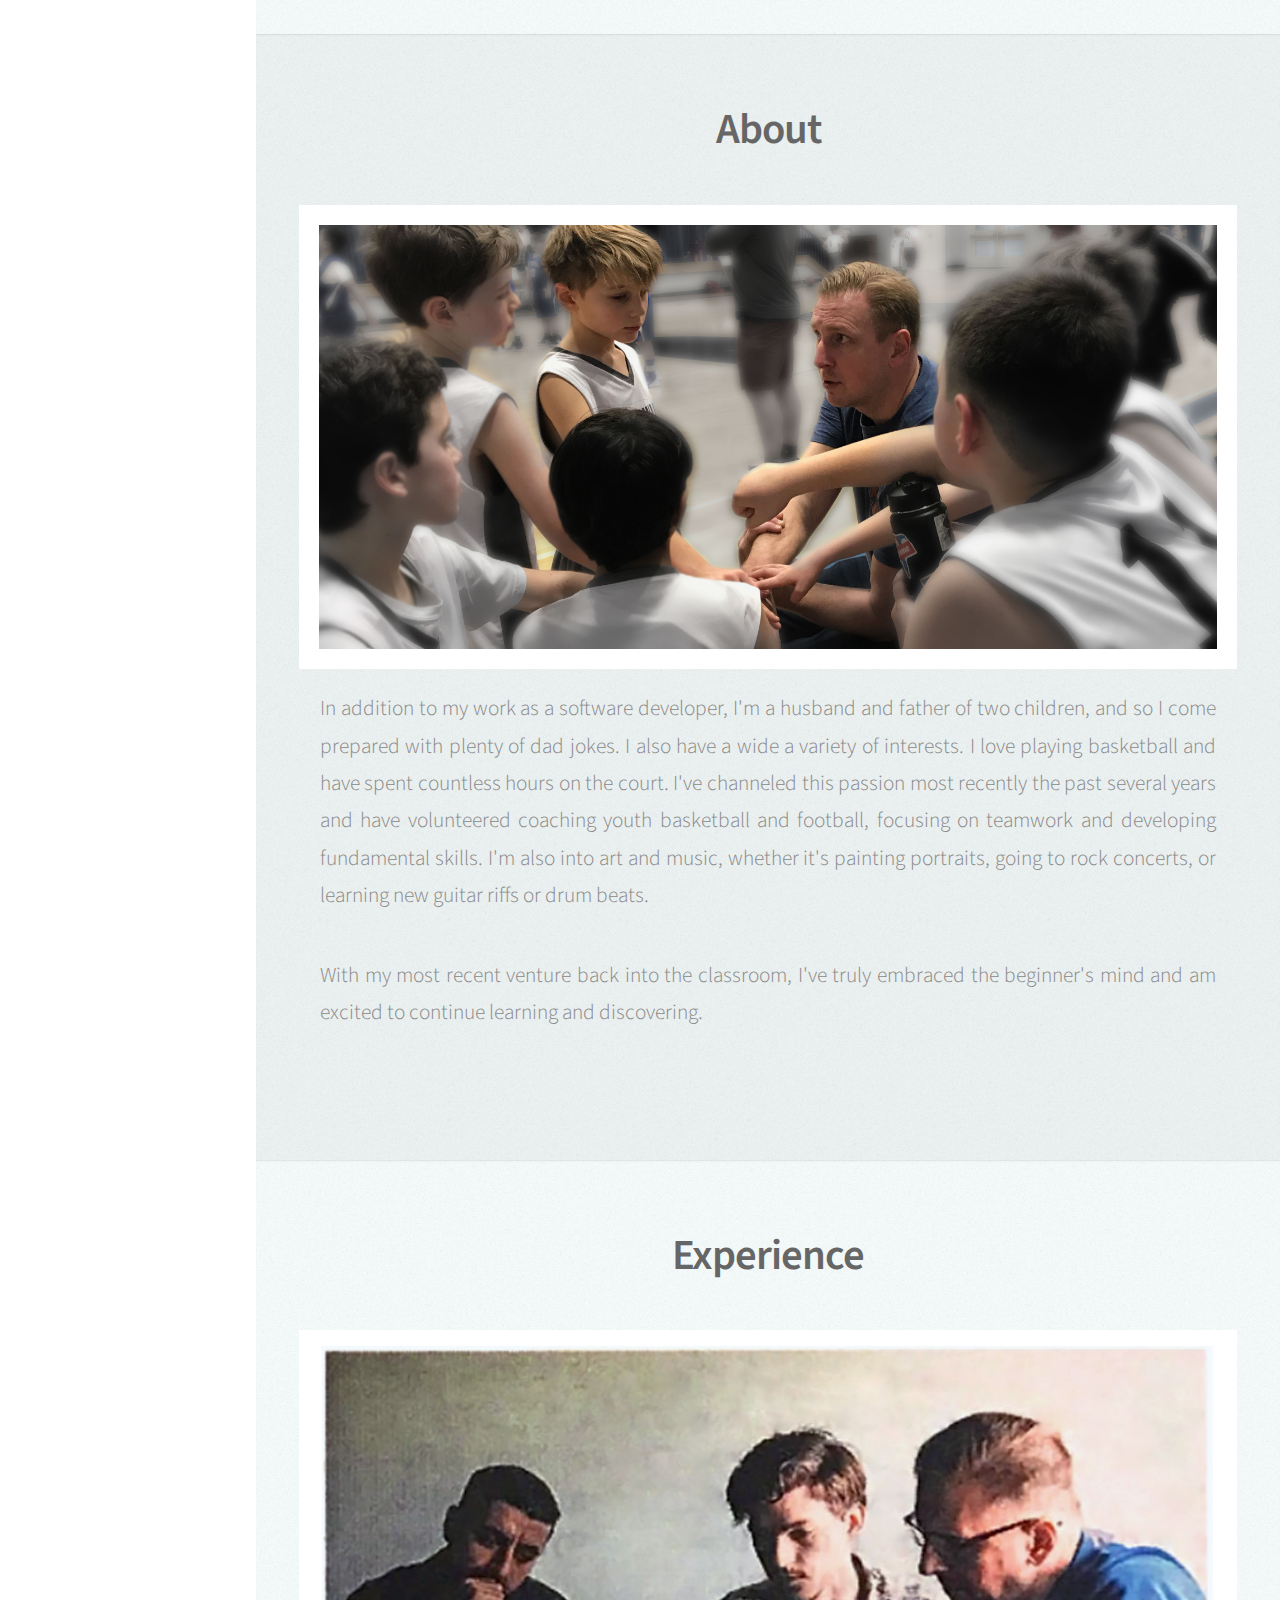
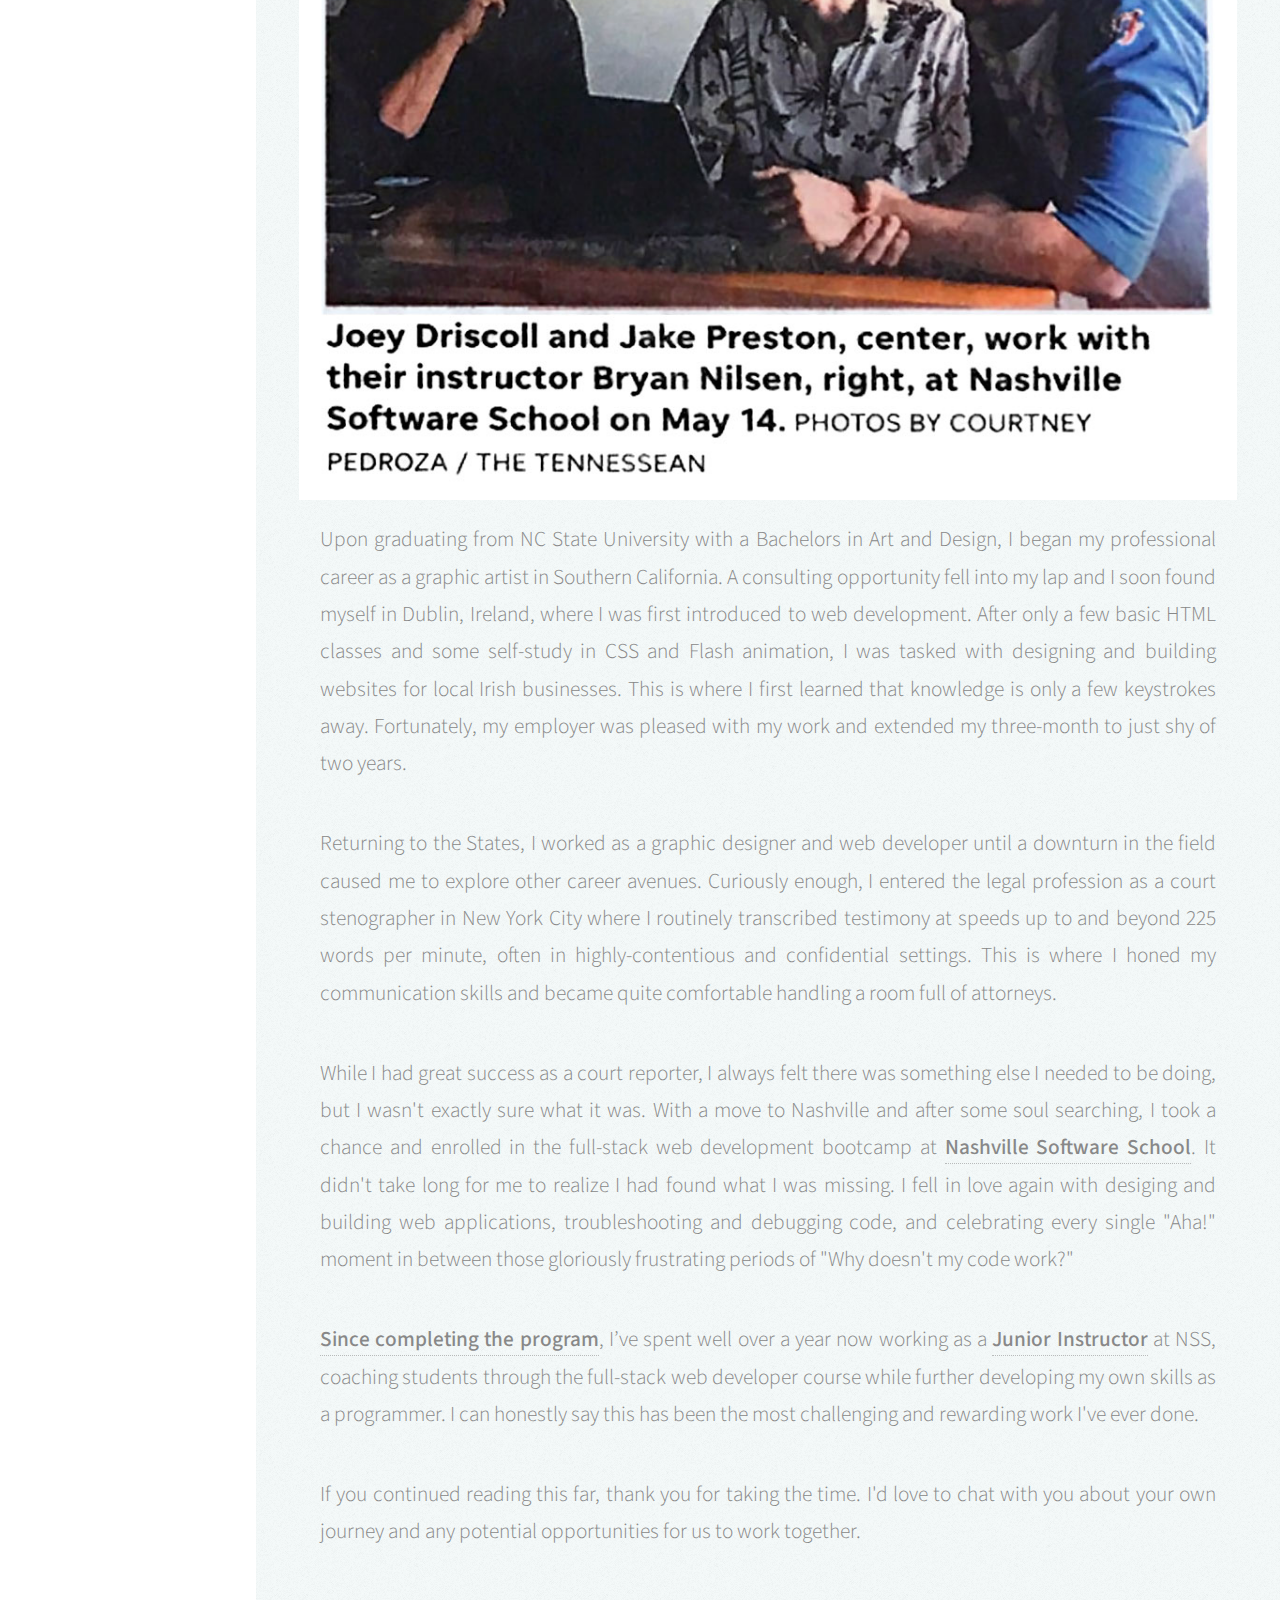
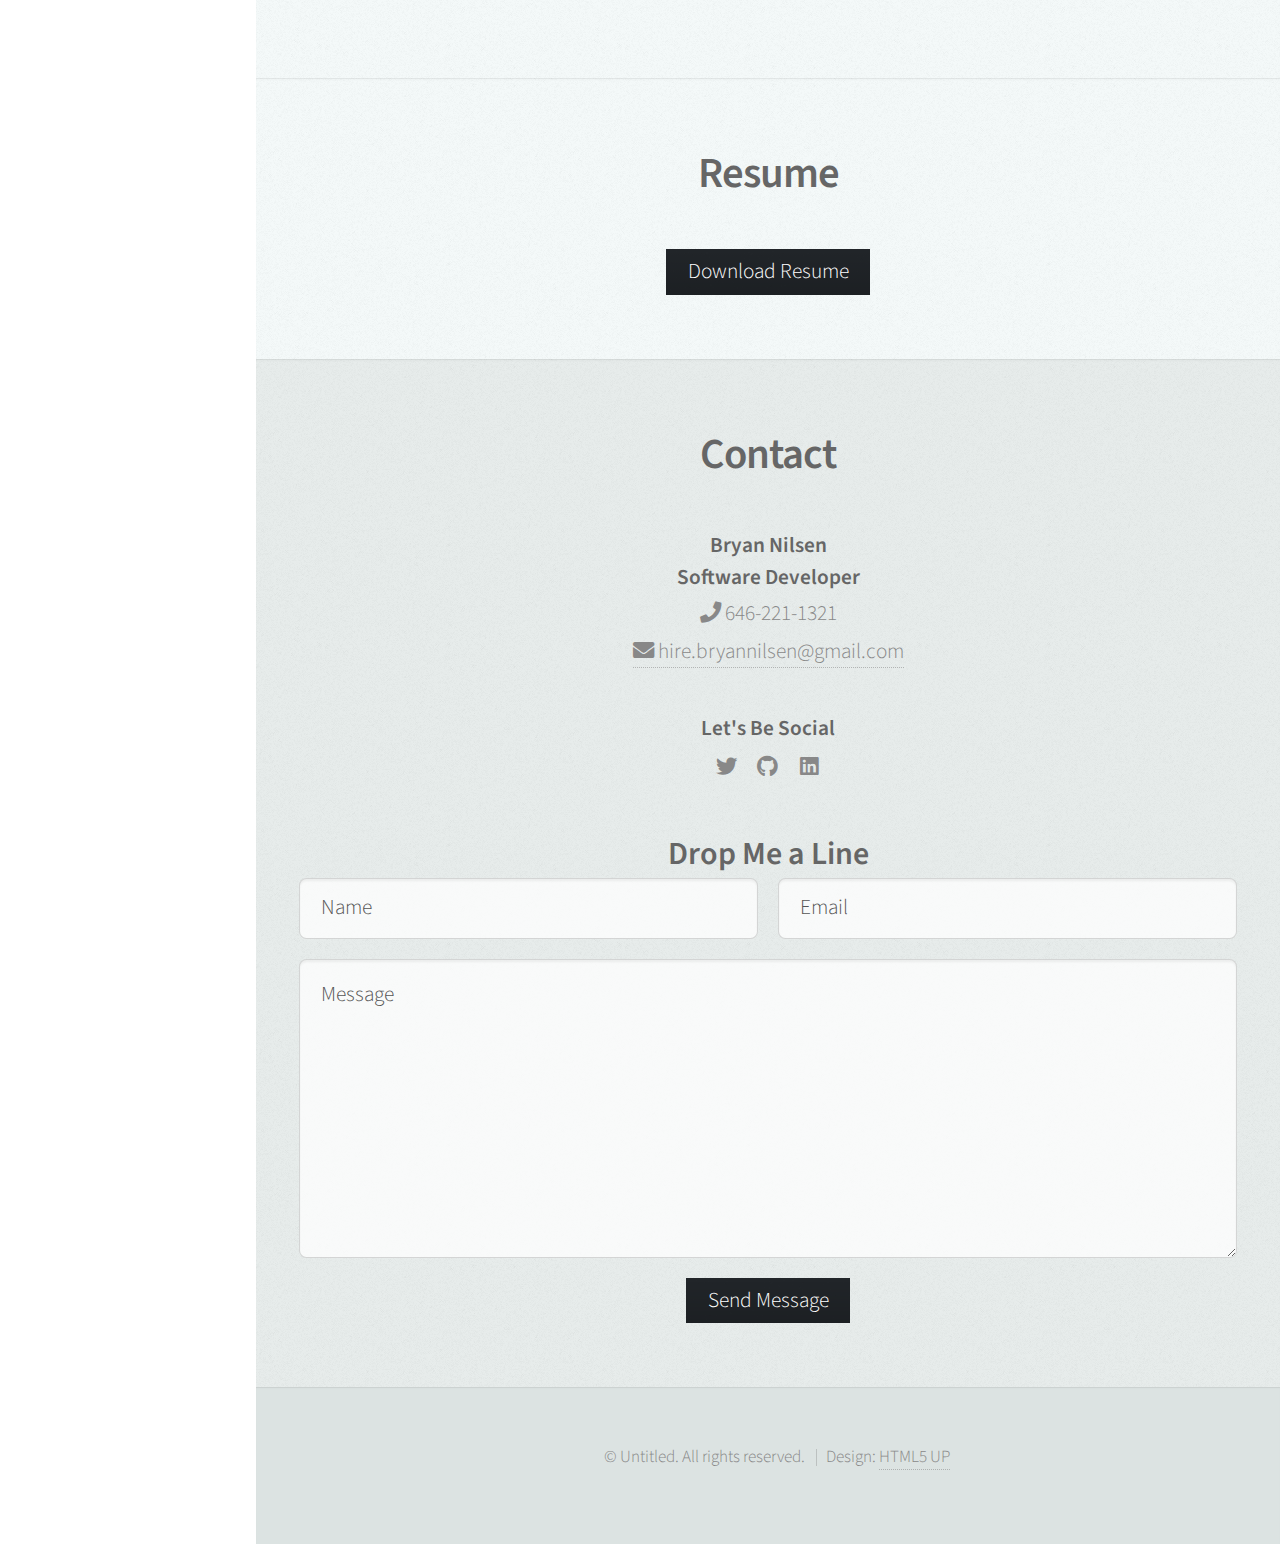
==== commit 329ea880: "added experience copy, images, and styling" ====
--- a/prologue/index.html
+++ b/prologue/index.html
@@ -1,293 +1,326 @@
-<!DOCTYPE html>
-<!--
-	Prologue by HTML5 UP
-	html5up.net | @ajlkn
-	Free for personal and commercial use under the CCA 3.0 license (html5up.net/license)
--->
-<html>
-  <head>
-    <title>
-      Bryan Nilsen - Full-Stack Software Developer with a love of UI/UX, a
-      background in art and design, and kickass high-fiver based in Nashville,
-      TN
-    </title>
-    <meta charset="utf-8" />
-    <meta
-      name="viewport"
-      content="width=device-width, initial-scale=1, user-scalable=no"
-    />
-    <link rel="stylesheet" href="assets/css/main.css" />
-  </head>
-  <body class="is-preload">
-    <!-- Header -->
-    <div id="header">
-      <div class="top">
-        <!-- Logo -->
-        <div id="logo">
-          <span class="image avatar48"
-            ><img src="./images/bn-avatar.jpg" alt="Bryan Nilsen"
-          /></span>
-          <h1 id="title">Bryan Nilsen</h1>
-          <p>
-            Software Developer <br />
-            Graphic Artist
-          </p>
-        </div>
-
-        <!-- Nav -->
-        <nav id="nav">
-          <ul>
-            <li>
-              <a href="#top" id="top-link"
-                ><span class="icon solid fa-home">Intro</span></a
-              >
-            </li>
-            <li>
-              <a href="#portfolio" id="portfolio-link"
-                ><span class="icon solid fa-th">Portfolio</span></a
-              >
-            </li>
-            <li>
-              <a href="#about" id="about-link"
-                ><span class="icon solid fa-user">About Me</span></a
-              >
-            </li>
-            <li>
-              <a href="#resume" id="resume-link"
-                ><span class="icon solid fa-file-download"
-                  >Resume</span
-                ></a
-              >
-            </li>
-            <li>
-              <a href="#contact" id="contact-link"
-                ><span class="icon solid fa-envelope">Contact</span></a
-              >
-            </li>
-          </ul>
-        </nav>
-      </div>
-
-      <div class="bottom">
-        <!-- Social Icons -->
-        <ul class="icons">
-          <li>
-            <a href="#" class="icon brands fa-twitter"
-              ><span class="label">Twitter</span></a
-            >
-          </li>
-          <li>
-            <a href="#" class="icon brands fa-facebook-f"
-              ><span class="label">Facebook</span></a
-            >
-          </li>
-          <li>
-            <a href="#" class="icon brands fa-github"
-              ><span class="label">Github</span></a
-            >
-          </li>
-          <li>
-            <a
-              href="https://www.linkedin.com/in/bryan-nilsen/"
-              class="icon brands fa-linkedin"
-              rel="noopener noreferrer"
-              target="_blank"
-              ><span class="label">LinkedIn</span></a
-            >
-          </li>
-          <li>
-            <a href="#" class="icon solid fa-envelope"
-              ><span class="label">Email</span></a
-            >
-          </li>
-        </ul>
-      </div>
-    </div>
-
-    <!-- Main -->
-    <div id="main">
-      <!-- Intro -->
-      <section id="top" class="one dark cover">
-        <div class="container">
-          <header>
-            <h2 class="alt">Hi! I'm <strong>Bryan Nilsen</strong></h2>
-            <p>
-              I'm a <strong>software developer</strong> with design skills, a
-              passion for problem solving, the desire to continue to learn and
-              share knowledge, motivate others, and serve up high-fives..
-            </p>
-          </header>
-
-          <footer>
-            <a href="#portfolio" class="button scrolly">Work</a>
-            <a href="#about" class="button scrolly">About</a>
-            <a href="#contact" class="button scrolly">Contact</a>
-          </footer>
-        </div>
-      </section>
-
-      <!-- Portfolio -->
-      <section id="portfolio" class="two">
-        <div class="container">
-          <header>
-            <h2>Portfolio</h2>
-          </header>
-          <p>
-						Check out some of my recent projects. <br/>
-						I'd love to talk to you about how I designed and built them.
-          </p>
-
-          <div class="row">
-            <div class="col-4 col-12-mobile">
-              <article class="item">
-                <a href="#" class="image fit"
-                  ><img
-                    src="./images/work-mca-gradient.jpg"
-                    alt="MCA - My Concert App"
-                /></a>
-                <header>
-                  <h3>MCA - My Concert App</h3>
-                </header>
-              </article>
-              <article class="item">
-                <a href="#" class="image fit"
-                  ><img
-                    src="./images/work-prept-gradient.jpg"
-                    alt="Prept - Food and Water Prepping App"
-                /></a>
-                <header>
-                  <h3>
-                    <a
-                      href="https://github.com/BryanNilsen/Prept"
-                      rel="noopener noreferrer"
-                      target="_blank"
-                      >Prept</a
-                    >
-                  </h3>
-                </header>
-              </article>
-            </div>
-            <div class="col-4 col-12-mobile">
-              <article class="item">
-                <a href="#" class="image fit"
-                  ><img
-                    src="./images/work-swishlist-gradient.jpg"
-                    alt="SwishList"
-                /></a>
-                <header>
-                  <h3>SwishList</h3>
-                </header>
-              </article>
-              <article class="item">
-                <a href="#" class="image fit"
-                  ><img
-                    src="./images/work-markdown-gradient.jpg"
-                    alt="MarkDown - Markdown to HTML Converter"
-                /></a>
-                <header>
-                  <h3>Markdown to HTML Converter</h3>
-                </header>
-              </article>
-            </div>
-            <div class="col-4 col-12-mobile">
-              <article class="item">
-                <a href="#" class="image fit"
-                  ><img
-                    src="./images/work-w2nash-gradient.jpg"
-                    alt="Welcome to Nashville"
-                /></a>
-                <header>
-                  <h3>Welcome to Nashville</h3>
-                </header>
-              </article>
-              <article class="item">
-                <a href="#" class="image fit"
-                  ><img
-                    src="./images/bryfive.gif"
-                    alt="BryFive"
-                    style="border: 0.5em solid gray;"
-                /></a>
-                <header>
-                  <h3>BryFive</h3>
-                </header>
-              </article>
-            </div>
-          </div>
-        </div>
-      </section>
-
-      <!-- About Me -->
-      <section id="about" class="three">
-        <div class="container">
-          <header>
-            <h2>About Me</h2>
-          </header>
-
-          <a href="#" class="image featured"
-            ><img src="images/pic08.jpg" alt=""
-          /></a>
-
-          <p>
-						I love coding. I really do. You know that feeling you get when you work through a problem, finish that last line of code and run it and then see it do what you were hoping it would do... I'm addicted to that feeling.
-					</p>
-					<p>I love working as part of a team. Basketball - playing/coaching</p>
-        </div>
-			</section>
-			
-			<!-- Resume -->
-			<section id="resume" class="two">
-				<div class="container">
-          <header>
-            <h2>Resume</h2>
-          </header>
-			</section>
-
-      <!-- Contact -->
-      <section id="contact" class="four">
-        <div class="container">
-          <header>
-            <h2>Contact</h2>
-          </header>
-
-          <p>Let's Connect!</p>
-          <p>LinkedIn - download resume - github - email</p>
-
-          <form method="POST" action="https://formspree.io/xqkyyvdd">
-            <div class="row">
-              <div class="col-6 col-12-mobile">
-                <input type="text" name="name" placeholder="Name" />
-              </div>
-              <div class="col-6 col-12-mobile">
-                <input type="email" name="_replyto" placeholder="Email" />
-              </div>
-              <div class="col-12">
-                <textarea name="message" placeholder="Message"></textarea>
-              </div>
-              <div class="col-12">
-                <input type="submit" value="Send Message" />
-              </div>
-            </div>
-          </form>
-        </div>
-      </section>
-    </div>
-
-    <!-- Footer -->
-    <div id="footer">
-      <!-- Copyright -->
-      <ul class="copyright">
-        <li>&copy; Untitled. All rights reserved.</li>
-        <li>Design: <a href="http://html5up.net">HTML5 UP</a></li>
-      </ul>
-    </div>
-
-    <!-- Scripts -->
-    <script src="assets/js/jquery.min.js"></script>
-    <script src="assets/js/jquery.scrolly.min.js"></script>
-    <script src="assets/js/jquery.scrollex.min.js"></script>
-    <script src="assets/js/browser.min.js"></script>
-    <script src="assets/js/breakpoints.min.js"></script>
-    <script src="assets/js/util.js"></script>
-    <script src="assets/js/main.js"></script>
-  </body>
-</html>
+<!DOCTYPE html>
+<!--
+	Prologue by HTML5 UP
+	html5up.net | @ajlkn
+	Free for personal and commercial use under the CCA 3.0 license (html5up.net/license)
+-->
+<html>
+
+<head>
+	<title>
+		Bryan Nilsen - Full-Stack Software Developer with a love of UI/UX, a
+		background in art and design, and kickass high-fiver based in Nashville,
+		TN
+	</title>
+	<meta charset="utf-8" />
+	<meta name="viewport" content="width=device-width, initial-scale=1, user-scalable=no" />
+	<link rel="stylesheet" href="assets/css/main.css" />
+</head>
+
+<body class="is-preload">
+	<!-- Header -->
+	<div id="header">
+		<div class="top">
+			<!-- Logo -->
+			<div id="logo">
+				<span class="image avatar70"><img src="./images/bn-avatar.jpg" alt="Bryan Nilsen" /></span>
+				<h1 id="title">Bryan Nilsen</h1>
+				<p>
+					Software Developer <br />
+					Graphic Artist
+			</div>
+
+			<!-- Nav -->
+			<nav id="nav">
+				<ul>
+					<li>
+						<a href="#top" id="top-link"><span class="icon solid fa-home">Intro</span></a>
+					</li>
+					<li>
+						<a href="#portfolio" id="portfolio-link"><span class="icon solid fa-th">Projects</span></a>
+					</li>
+					<li>
+						<a href="#about" id="about-link"><span class="icon solid fa-user">About Me</span></a>
+					</li>
+					<li>
+						<a href="#experience" id="experience-link"><span class="icon solid fa-desktop">Experience</span></a>
+					</li>
+					<li>
+						<a href="#resume" id="
+							resume-link"><span class="icon solid fa-file-download">Resume</span></a>
+					</li>
+					<li>
+						<a href="#contact" id="contact-link"><span class="icon solid fa-envelope">Contact</span></a>
+					</li>
+				</ul>
+			</nav>
+		</div>
+
+		<div class="bottom">
+			<!-- Social Icons -->
+			<ul class="icons">
+				<li>
+					<a href="#" class="icon brands fa-twitter"><span class="label">Twitter</span></a>
+				</li>
+				<li>
+					<a href="#" class="icon brands fa-github"><span class="label">Github</span></a>
+				</li>
+				<li>
+					<a href="https://www.linkedin.com/in/bryan-nilsen/" class="icon brands fa-linkedin" rel="noopener noreferrer"
+						target="_blank"><span class="label">LinkedIn</span></a>
+				</li>
+				<li>
+					<a href="#" class="icon solid fa-envelope"><span class="label">Email</span></a>
+				</li>
+			</ul>
+		</div>
+	</div>
+
+	<!-- Main -->
+	<div id="main">
+		<!-- Intro -->
+		<section id="top" class="one dark cover">
+			<div class="container">
+				<header>
+					<h2 class="alt">Hi! I'm Bryan Nilsen</h2>
+					<p>
+						I'm a Full-Stack Developer with intensive experience instructing students in software
+						development fundamentals. Extensive graphic design background with CSS and UI/UX skills. Eager to master
+						JS/React with an interest in mobile app development. Anxious to dive deeper into server-side technologies
+						Python/Django, C#/ASP.Net Core. Exceptional communication skills.
+					</p>
+				</header>
+
+				<div>
+					<a href="#portfolio" class="button scrolly">Projects</a>
+					<a href="#about" class="button scrolly">About</a>
+					<a href="#experience" class="button scrolly">Experience</a>
+					<a href="#contact" class="button scrolly">Contact</a>
+				</div>
+				<a href="#resume" class="button scrolly">Download Resume</a>
+			</div>
+		</section>
+
+		<!-- Portfolio -->
+		<section id="portfolio" class="two">
+			<div class="container">
+				<header>
+					<h2>Projects</h2>
+				</header>
+				<!-- <p>
+					Check out some of my recent projects. <br />
+					I'd love to discuss with you about how I designed and built them.
+				</p> -->
+
+				<div class="row">
+					<div class="col-4 col-12-mobile">
+						<article class="item">
+							<a href="https://github.com/BryanNilsen/MCA-MyConcertApp" class="image fit"><img
+									src="./images/work-mca-white.jpg" alt="MCA - My Concert App" /></a>
+							<header>
+								<h3>MCA - My Concert App</h3>
+								<a href="https://github.com/BryanNilsen/MCA-MyConcertApp" rel="noopener noreferrer" target="_blank"
+									class="icon brands fa-github"> Github Repo</a>
+							</header>
+						</article>
+						<article class="item">
+							<a href="#" class="image fit"><img src="./images/work-prept-white.jpg"
+									alt="Prept - Food and Water Prepping App" /></a>
+							<header>
+								<h3>Prept</h3>
+								<a href="https://github.com/BryanNilsen/Prept" rel="noopener noreferrer" target="_blank"
+									class="icon brands fa-github"> Github Repo</a>
+							</header>
+						</article>
+					</div>
+					<div class="col-4 col-12-mobile">
+						<article class="item">
+							<a href="https://swishlist-demo.herokuapp.com/" rel="noopener noreferrer" target="_blank"
+								class="image fit"><img src="./images/work-swishlist-white.jpg" alt="SwishList" /></a>
+							<header>
+								<h3>SwishList</h3>
+								<a href="https://github.com/BryanNilsen/SWISHLIST-NSS-Capstone" rel="noopener noreferrer"
+									target="_blank" class="icon brands fa-github"> Github Repo</a>
+
+							</header>
+						</article>
+						<article class="item">
+							<a href="#" class="image fit"><img src="./images/work-markdown-white.jpg"
+									alt="MarkDown - Markdown to HTML Converter" /></a>
+							<header>
+								<h3>mark|down</h3>
+								<a href="https://github.com/BryanNilsen/MarkdownConverter" rel="noopener noreferrer" target="_blank"
+									class="icon brands fa-github"> Github Repo</a>
+							</header>
+						</article>
+					</div>
+					<div class="col-4 col-12-mobile">
+						<article class="item">
+							<a href="#" class="image fit"><img src="./images/work-w2nash-white.jpg" alt="Welcome to Nashville" /></a>
+							<header>
+								<h3>Welcome to Nashville</h3>
+								<a href="https://github.com/BryanNilsen/Welcome-To-Nashville-Solo" rel="noopener noreferrer"
+									target="_blank" class="icon brands fa-github"> Github Repo</a>
+							</header>
+						</article>
+						<article class="item">
+							<a href="https://bryfive.com/" rel="noopener no referrer" target="_blank" class="image fit"><img
+									src="./images/bryfive.gif" alt="BryFive" style="border: 0.6em solid white;" /></a>
+							<header>
+								<h3>BryFive</h3>
+								<a href="https://github.com/BryanNilsen/BryFive" rel="noopener noreferrer" target="_blank"
+									class="icon brands fa-github"> Github Repo</a>
+							</header>
+						</article>
+					</div>
+				</div>
+			</div>
+		</section>
+
+		<!-- About Me -->
+		<section id="about" class="three">
+			<div class="container">
+				<header>
+					<h2>About</h2>
+				</header>
+				<img src="images/coaching-banner.jpg" class="image fit" alt="Coaching" style="border: 20px solid white" />
+				<div class="copy">
+					<p>
+						In addition to my work as a software developer, I'm a husband and father of two children, and so I come
+						prepared with plenty of dad jokes. I also have a wide a variety of interests. I love playing basketball and
+						have spent countless hours on the court. I've channeled this
+						passion most recently the past several years and have volunteered coaching youth basketball and football,
+						focusing on teamwork and developing fundamental skills. I'm also into art and music, whether it's painting
+						portraits, going to rock concerts, or learning new guitar riffs or drum beats.
+					</p>
+					<p>With my most recent venture back into the classroom, I've truly embraced the beginner's mind and am excited
+						to continue learning and discovering.</p>
+				</div>
+			</div>
+		</section>
+
+		<!-- Experience -->
+		<section id="experience" class="two">
+			<div class="container">
+				<header>
+					<h2>Experience</h2>
+				</header>
+				<img src="images/nss-tennessean-cover.jpg" class="image fit" alt="Teaching at NSS" />
+				<div class="copy">
+					<p>
+						Upon graduating from NC State University with a Bachelors in Art and Design, I began my professional career
+						as a graphic artist in Southern California. A consulting opportunity fell into my lap and I soon found
+						myself in Dublin, Ireland, where I was first
+						introduced to web development. After only a few basic HTML classes and some self-study
+						in CSS and Flash animation, I was tasked with designing and building websites for local Irish businesses.
+						This is where I first learned that knowledge is only a few keystrokes away. Fortunately, my employer was
+						pleased with my work and extended my three-month to just shy of two years.
+					</p>
+					<p>
+						Returning to the States, I worked as a graphic designer and web developer until a downturn in the field
+						caused me to explore other career avenues. Curiously enough, I entered the legal profession as a court
+						stenographer in New York City where I routinely transcribed testimony at speeds up to and beyond 225 words
+						per minute, often in highly-contentious and confidential settings. This is where I honed my communication
+						skills and became quite comfortable handling a room full of attorneys.
+					</p>
+					<p>While I had great success as a court reporter, I always felt there was something else I needed to be doing,
+						but I wasn't exactly sure what it was. With a move to Nashville and after some soul searching, I took a
+						chance and enrolled in the full-stack web development bootcamp at <a class="f-500"
+							href="http://nashvillesoftwareschool.com/" rel="noopener noreferrer">Nashville Software School</a>. It
+						didn't take long for me to realize I had found what I was missing. I fell in love again with desiging and
+						building web applications, troubleshooting and debugging code, and celebrating every single "Aha!" moment in
+						between those gloriously frustrating periods of "Why doesn't my code work?"</p>
+					<p>
+						<a class="f-500"
+							href="https://learn.nashvillesoftwareschool.com/blog/2019/05/09/court-reporter-transitions-back-to-web-development"
+							rel="noopener noreferrer">Since completing the program</a>, I’ve spent well over a year now working as a
+						<a class="f-500" href="https://www.stevebrownlee.com/junior-instructors-the-untold-story/"
+							rel="noopener noreferrer">Junior Instructor</a> at NSS, coaching students through the full-stack web
+						developer course while further developing my own skills as a programmer. I can honestly say this has been
+						the most challenging and rewarding work I've ever done.
+					</p>
+					<p>If you continued reading this far, thank you for taking the time. I'd love to chat with you about
+						your own journey and any potential opportunities for us to work together.</p>
+				</div>
+		</section>
+
+
+		<!-- Resume -->
+		<section id="resume" class="two">
+			<div class="container">
+				<header>
+					<h2>Resume</h2>
+				</header>
+				<a href="images/Bryan_Nilsen_Resume_2020.pdf" target="_blank" rel="noopener noreferrer"
+					class="button scrolly">Download Resume</a>
+		</section>
+
+		<!-- Contact -->
+		<section id="contact" class="four">
+			<div class="container">
+				<header>
+					<h2>Contact</h2>
+				</header>
+
+				<h1>Bryan Nilsen</h1>
+				<h1>Software Developer</h1>
+				<p>
+					<span class="icon solid fa-phone"> 646-221-1321</span>
+					<br />
+					<a href="mailto:hire.bryannilsen.com?subject=Message from BryanNilsen.com"
+						class="icon solid fa-envelope"><span class="label">email</span> hire.bryannilsen@gmail.com</a>
+				</p>
+				<h1>Let's Be Social</h1>
+				<ul class="icons">
+					<li>
+						<a href="#" class="icon brands fa-twitter"><span class="label">Twitter</span></a>
+					</li>
+					<li>
+						<a href="#" class="icon brands fa-github"><span class="label">Github</span></a>
+					</li>
+					<li>
+						<a href="https://www.linkedin.com/in/bryan-nilsen/" class="icon brands fa-linkedin"
+							rel="noopener noreferrer" target="_blank"><span class="label">LinkedIn</span></a>
+					</li>
+				</ul>
+				<h3>Drop Me a Line</h3>
+				<form method="POST" action="https://formspree.io/xqkyyvdd">
+					<div class="row">
+						<div class="col-6 col-12-mobile">
+							<input type="text" name="name" placeholder="Name" />
+						</div>
+						<div class="col-6 col-12-mobile">
+							<input type="email" name="_replyto" placeholder="Email" />
+						</div>
+						<div class="col-12">
+							<textarea name="message" placeholder="Message"></textarea>
+						</div>
+						<div class="col-12">
+							<input type="submit" value="Send Message" />
+						</div>
+					</div>
+				</form>
+			</div>
+		</section>
+	</div>
+
+	<!-- Footer -->
+	<div id="footer">
+		<!-- Copyright -->
+		<ul class="copyright">
+			<li>&copy; Untitled. All rights reserved.</li>
+			<li>Design: <a href="http://html5up.net">HTML5 UP</a></li>
+		</ul>
+	</div>
+
+	<!-- Scripts -->
+	<script src="assets/js/jquery.min.js"></script>
+	<script src="assets/js/jquery.scrolly.min.js"></script>
+	<script src="assets/js/jquery.scrollex.min.js"></script>
+	<script src="assets/js/browser.min.js"></script>
+	<script src="assets/js/breakpoints.min.js"></script>
+	<script src="assets/js/util.js"></script>
+	<script src="assets/js/main.js"></script>
+</body>
+
+</html>--- a/prologue/assets/css/main.css
+++ b/prologue/assets/css/main.css
@@ -210,7 +210,7 @@
 h4,
 h5,
 h6 {
-  font-weight: 300;
+  font-weight: 600;
   color: #666;
   line-height: 1.5em;
 }
@@ -1823,6 +1823,35 @@
   }
 }
 
+@media screen and (min-width: 600px) and (max-width: 960px) {
+  /* ! adjusted for two columns */
+  /* .row > .col-4 {
+    width: 49%;
+  } */
+
+  /* .row > .col-4:last-child {
+    width: 100%;
+    display: flex;
+    flex-direction: row;
+    background-color: blue;
+  }
+
+  .row > .col-4:last-child > article {
+    width: 48%;
+    margin-right: 20px;
+  } */
+}
+
+/* Text Copy */
+.copy {
+  text-align: justify;
+  padding: 1em;
+}
+
+.copy .f-500 {
+  font-weight: 500;
+}
+
 /* Sections/Article */
 
 section,
@@ -1865,6 +1894,16 @@
 .image.avatar48 img {
   width: 48px;
   height: 48px;
+}
+.image.avatar70 {
+  width: 70px;
+  height: 70px;
+  background: #f00;
+}
+
+.image.avatar70 img {
+  width: 70px;
+  height: 70px;
 }
 
 .image.fit {
@@ -2046,11 +2085,13 @@
 .button {
   position: relative;
   display: inline-block;
-  border-radius: 0.35em;
+  /* border-radius: 0.35em; */
   color: #fff !important;
   text-decoration: none;
-  padding: 0.75em 2.5em 0.75em 2.5em;
-  background-color: #8ebebc;
+  /* padding: 0.75em 2.5em 0.75em 2.5em; */
+  /* background-color: #8ebebc; */
+  padding: 0.2em 1em 0.2em 1em;
+  background-color: #22262a;
   border: 0;
   cursor: pointer;
   background-image: -moz-linear-gradient(
@@ -2073,10 +2114,10 @@
     url("images/overlay.png");
   background-image: linear-gradient(top, rgba(0, 0, 0, 0), rgba(0, 0, 0, 0.15)),
     url("images/overlay.png");
-  -moz-transition: background-color 0.35s ease-in-out;
-  -webkit-transition: background-color 0.35s ease-in-out;
-  -ms-transition: background-color 0.35s ease-in-out;
-  transition: background-color 0.35s ease-in-out;
+  -moz-transition: background-color 0.25s ease-in-out;
+  -webkit-transition: background-color 0.25s ease-in-out;
+  -ms-transition: background-color 0.25s ease-in-out;
+  transition: background-color 0.25s ease-in-out;
 }
 
 input[type="button"]:hover,
@@ -2098,7 +2139,8 @@
 /* Item */
 
 .item {
-  box-shadow: 0 0.05em 0.15em 0 rgba(0, 0, 0, 0.05);
+  /* box-shadow: 0 0.05em 0.15em 0 rgba(0, 0, 0, 0.05); */
+  box-shadow: 0 0.05em 0.25em 0 rgba(0, 0, 0, 0.24);
   margin-bottom: 40px;
 }
 
